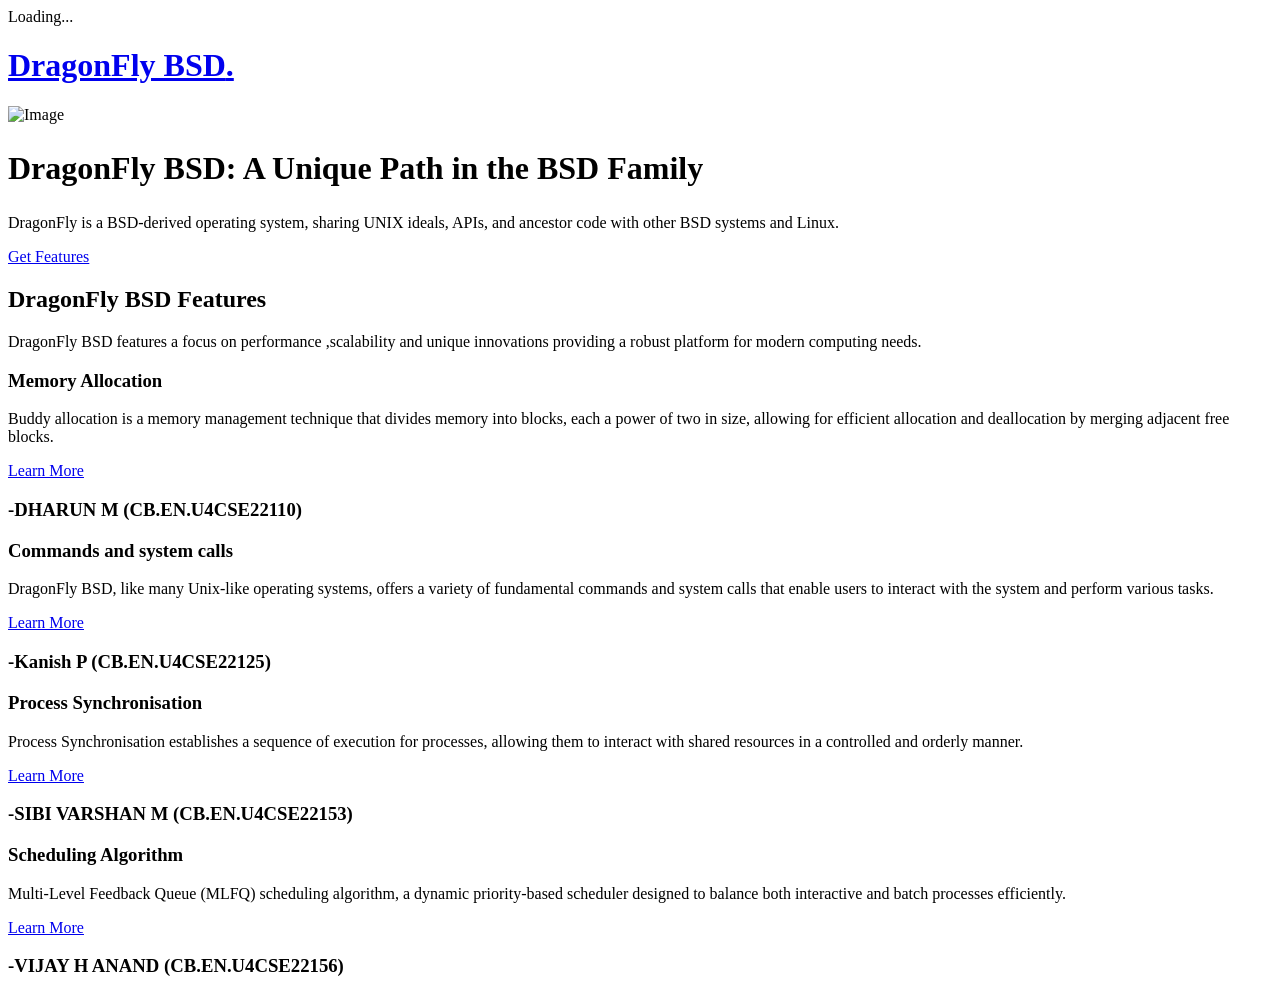
==== index.html @ e00f2bf7 "Add files via upload" ====
<!DOCTYPE html>
<html lang="en">
  <head>

    <meta charset="utf-8">
    <meta name="viewport" content="width=device-width, initial-scale=1, shrink-to-fit=no">
    
    
    <link href="https://fonts.googleapis.com/css?family=Nunito:300,400,700" rel="stylesheet">
    <link rel="stylesheet" href="fonts/icomoon/style.css">

    <link rel="stylesheet" href="css/bootstrap.min.css">
    <link rel="stylesheet" href="css/jquery-ui.css">
    <link rel="stylesheet" href="css/owl.carousel.min.css">
    <link rel="stylesheet" href="css/owl.theme.default.min.css">
    <link rel="stylesheet" href="css/owl.theme.default.min.css">

    <link rel="stylesheet" href="css/jquery.fancybox.min.css">

    <link rel="stylesheet" href="css/bootstrap-datepicker.css">

    <link rel="stylesheet" href="fonts/flaticon/font/flaticon.css">

    <link rel="stylesheet" href="css/aos.css">

    <link rel="stylesheet" href="css/style.css">
    
  </head>
  <body data-spy="scroll" data-target=".site-navbar-target" data-offset="300">
  

  <div id="overlayer"></div>
  <div class="loader">
    <div class="spinner-border text-primary" role="status">
      <span class="sr-only">Loading...</span>
    </div>
  </div>

  <div class="site-wrap"  id="home-section">

    <div class="site-mobile-menu site-navbar-target">
      <div class="site-mobile-menu-header">
        <div class="site-mobile-menu-close mt-3">
          <span class="icon-close2 js-menu-toggle"></span>
        </div>
      </div>
      <div class="site-mobile-menu-body"></div>
    </div>
   
   
    <header class="site-navbar py-4 js-sticky-header site-navbar-target" role="banner">

      <div class="container">
        <div class="row align-items-center">
          
          <div class="col-6 col-md-3 col-xl-4  d-block">
            <h1 class="mb-0 site-logo"><a href="index.html" class="text-black h2 mb-0">DragonFly BSD<span class="text-primary">.</span> </a></h1>
          </div>

          <div class="col-12 col-md-9 col-xl-8 main-menu">
            <nav class="site-navigation position-relative text-right" role="navigation">

              <ul class="site-menu main-menu js-clone-nav mr-auto d-none d-lg-block ml-0 pl-0">
                <!-- <li><a href="#home-section" class="nav-link">Home</a></li>
                <li><a href="#features-section" class="nav-link">Features</a></li> -->
                
              </ul>
            </nav>
          </div>


          <div class="col-6 col-md-9 d-inline-block d-lg-none ml-md-0" ><a href="#" class="site-menu-toggle js-menu-toggle text-black float-right"><span class="icon-menu h3"></span></a></div>

        </div>
      </div>
      
    </header>
    

    <div class="site-blocks-cover" style="overflow: hidden;">
      <div class="container">
        <div class="row align-items-center justify-content-center">

          <div class="col-md-12" style="position: relative;" data-aos="fade-up" data-aos-delay="200">
            
            <img src="https://l2draw.com/cdn/shop/articles/bdarner_1244x.jpg?v=1553503799" alt="Image" class="img-fluid img-absolute" width="800" height="400">


            <div class="row mb-4" data-aos="fade-up" data-aos-delay="200">
              <div class="col-lg-6 mr-auto">
                <h2 style="font-weight: bold; font-size: 2.0em; color:black">DragonFly BSD: A Unique Path in the BSD Family</h2>
                <p class="mb-5">DragonFly is a BSD-derived operating system, sharing UNIX ideals, APIs, and ancestor code with other BSD systems and Linux.</p>
                <div>
                  <a href="#features-section" class="btn btn-primary mr-2 mb-2">Get Features </a>
                </div>
              </div>
              
              
            </div>

          </div>
        </div>
      </div>
    </div>  


    <div class="site-section" id="features-section">
      <div class="container">
        <div class="row mb-5 justify-content-center text-center"  data-aos="fade-up">
          <div class="col-7 text-center  mb-5">
            <h2 class="section-title">DragonFly BSD Features</h2>
            <p class="lead">DragonFly BSD features a focus on performance ,scalability and unique innovations providing a robust platform for modern computing needs.</p>
          </div>
        </div>
        <div class="row align-items-stretch">

          <div  data-aos="fade-up" data-aos-delay="100">

            <div class="unit-4 d-block">
              <div class="unit-4-icon mb-3">
                <span class="icon-wrap"><span class="text-primary icon-autorenew"></span></span>
              </div>
              <div>
                <h3>Memory Allocation</h3>
                <p>Buddy allocation is a memory management technique that divides memory into blocks, each a power of two in size, allowing for efficient allocation and deallocation by merging adjacent free blocks.</p>
                <p><a href="mem_all.html">Learn More</a></p>
                <h3> -DHARUN M (CB.EN.U4CSE22110)</h3>
              </div>
            </div>
          </div>

          <div  data-aos="fade-up">
            
            
            <div class="unit-4 d-block">
              <div class="unit-4-icon mb-3">
                <span class="icon-wrap"><span class="text-primary icon-autorenew"></span></span>
                
              </div>
              
              <div>
                <h3>Commands and system calls</h3>
                <p>DragonFly BSD, like many Unix-like operating systems, offers a variety of fundamental commands and system calls that enable users to interact with the system and perform various tasks.</p>
                <p><a href="cmt_syscall.html">Learn More</a></p>
                <h3> -Kanish P (CB.EN.U4CSE22125)</h3>
              </div>
            </div>

          </div>

          <div  data-aos="fade-up">
            <div class="unit-4 d-block">
              <div class="unit-4-icon mb-3">
                <span class="icon-wrap"><span class="text-primary icon-autorenew"></span></span>
              </div>
              <div>
                <h3>Process Synchronisation</h3>
                <p>Process Synchronisation establishes a sequence of execution for processes, allowing them to interact with shared resources in a controlled and orderly manner.</p>
                <p><a href="proj/index1.html">Learn More</a></p>
                <h3> -SIBI VARSHAN M (CB.EN.U4CSE22153)</h3>
              </div>
            </div>
          </div>

          <div  data-aos="fade-up"  data-aos-delay="200">
            <div class="unit-4 d-block">
              <div class="unit-4-icon mb-3">
                <span class="icon-wrap"><span class="text-primary icon-autorenew"></span></span>
              </div>
              <div>
                <h3>Scheduling Algorithm</h3>
                <p>Multi-Level Feedback Queue (MLFQ) scheduling algorithm, a dynamic priority-based scheduler designed to balance both interactive and batch processes efficiently.</p>
                <p><a href="final2.html">Learn More</a></p>
                <h3> -VIJAY H ANAND (CB.EN.U4CSE22156)</h3>

              </div>
            </div>
          </div>

         

        </div>
      </div>
    </div>
    



    

    


  <script src="js/jquery-3.3.1.min.js"></script>
  <script src="js/jquery-ui.js"></script>
  <script src="js/popper.min.js"></script>
  <script src="js/bootstrap.min.js"></script>
  <script src="js/owl.carousel.min.js"></script>
  <script src="js/jquery.countdown.min.js"></script>
  <script src="js/bootstrap-datepicker.min.js"></script>
  <script src="js/jquery.easing.1.3.js"></script>
  <script src="js/aos.js"></script>
  <script src="js/jquery.fancybox.min.js"></script>
  <script src="js/jquery.sticky.js"></script>

  
  <script src="js/main.js"></script>
  
  </body>
</html>
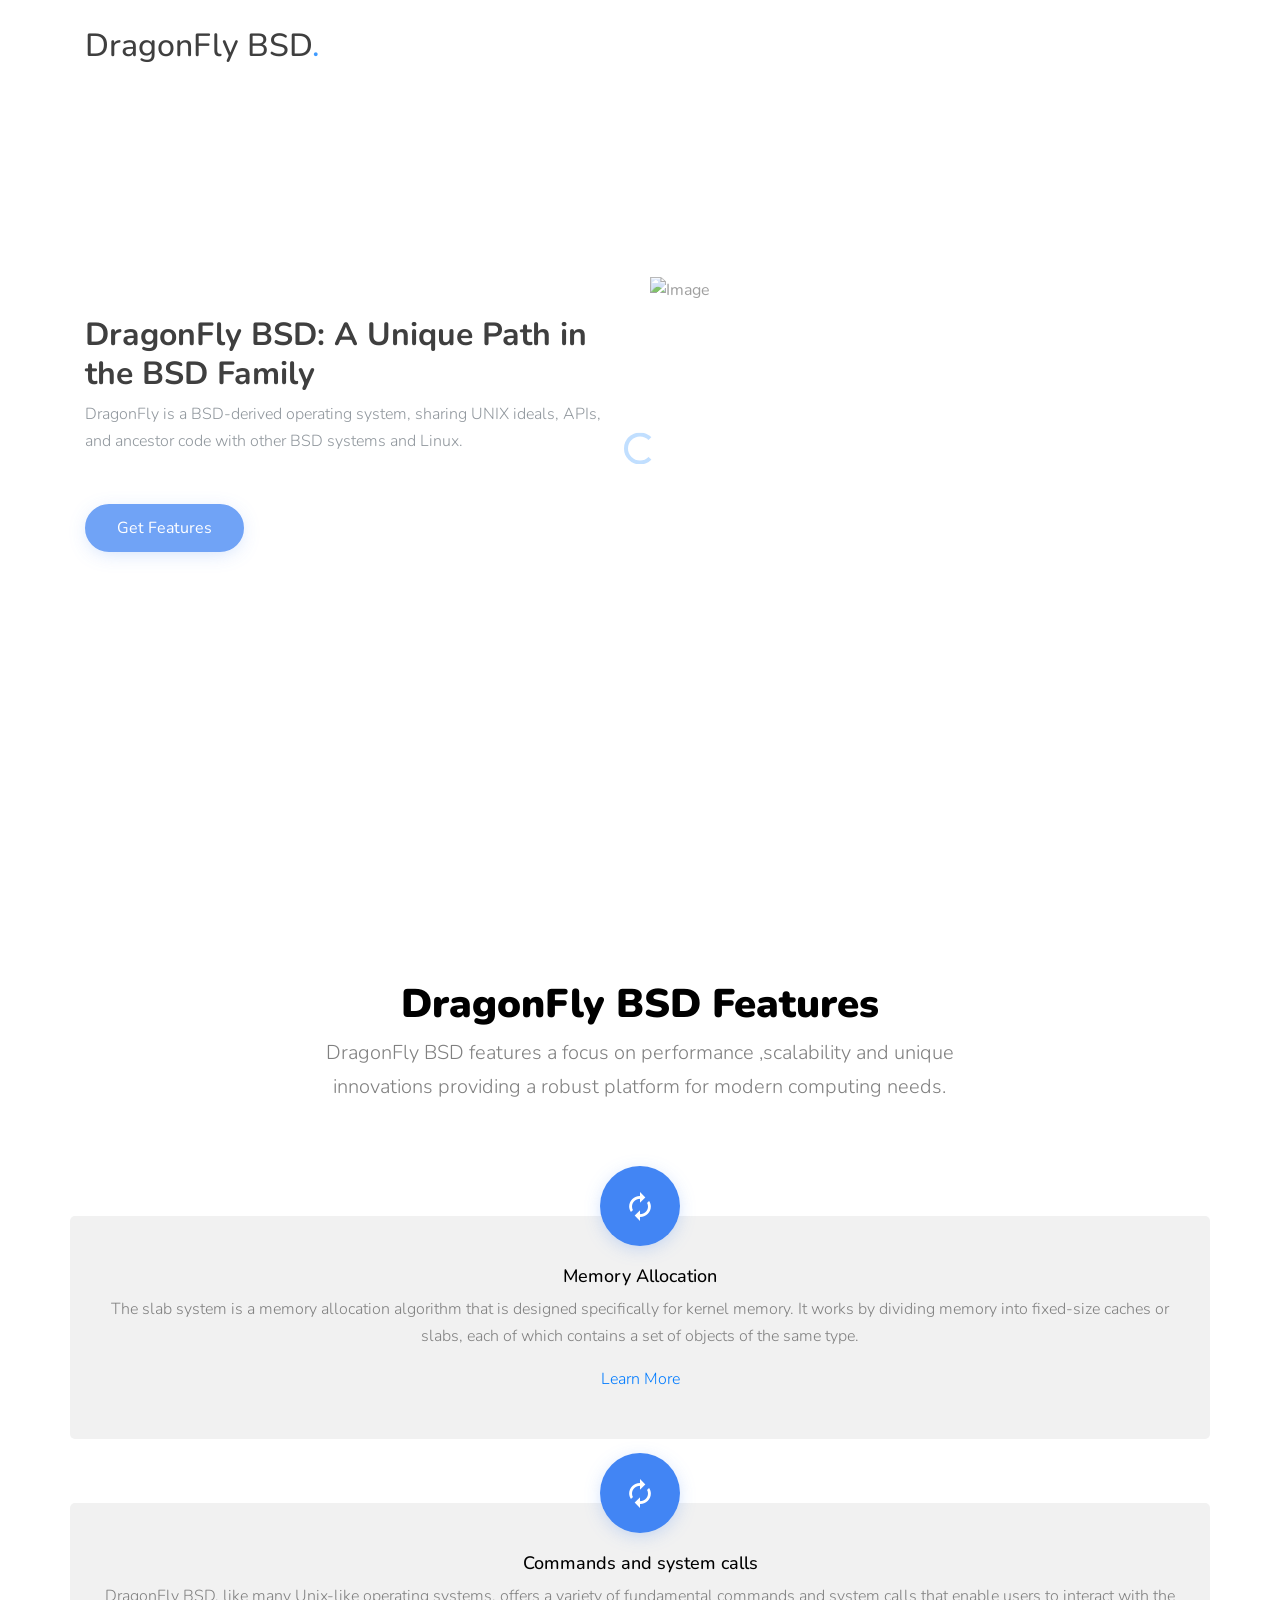
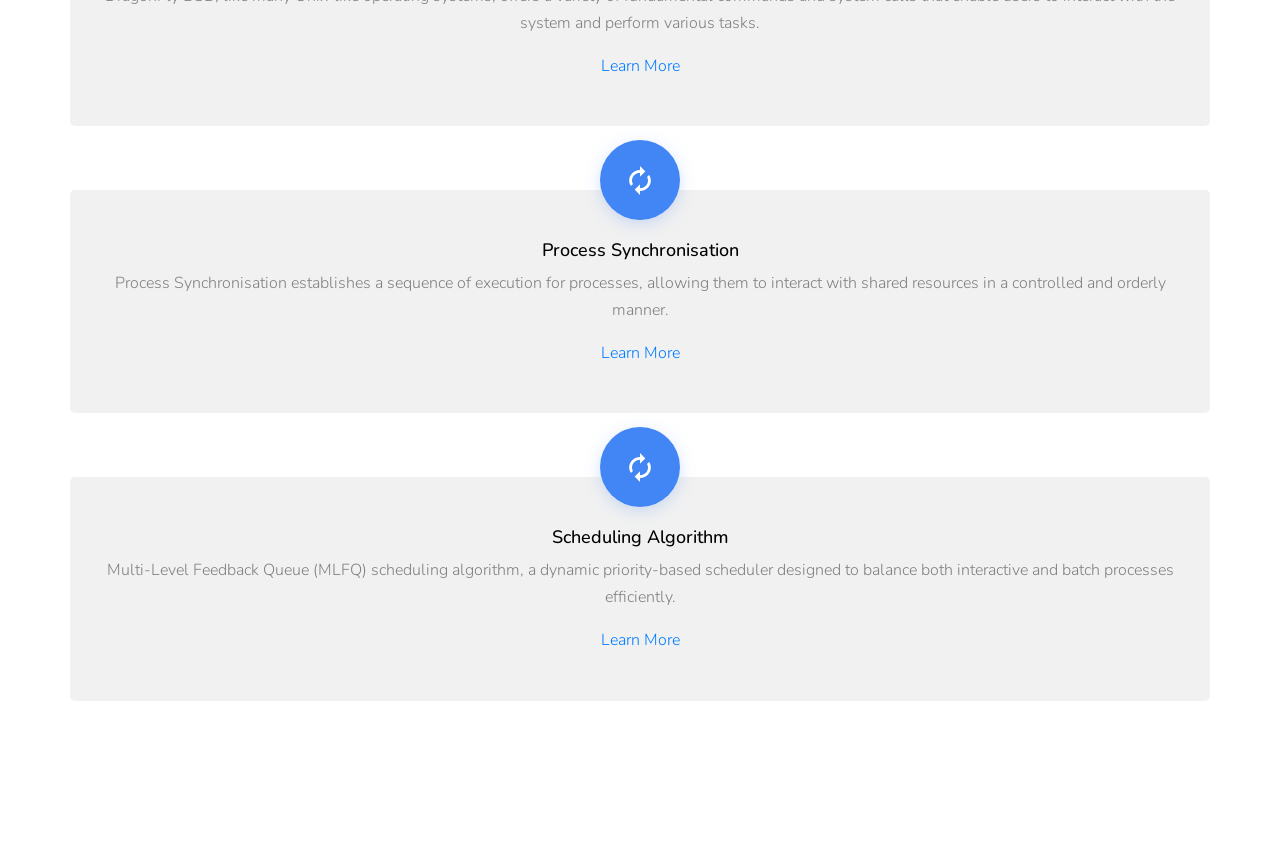
==== commit 4565ecd4: "Update index.html removed names" ====
--- a/index.html
+++ b/index.html
@@ -122,9 +122,9 @@
               </div>
               <div>
                 <h3>Memory Allocation</h3>
-                <p>Buddy allocation is a memory management technique that divides memory into blocks, each a power of two in size, allowing for efficient allocation and deallocation by merging adjacent free blocks.</p>
+                <p>The slab system is a memory allocation algorithm that is designed specifically for kernel memory. It works by dividing memory into fixed-size caches or slabs, each of which contains a set of objects of the same type.</p>
                 <p><a href="mem_all.html">Learn More</a></p>
-                <h3> -DHARUN M (CB.EN.U4CSE22110)</h3>
+                <h3></h3>
               </div>
             </div>
           </div>
@@ -142,7 +142,7 @@
                 <h3>Commands and system calls</h3>
                 <p>DragonFly BSD, like many Unix-like operating systems, offers a variety of fundamental commands and system calls that enable users to interact with the system and perform various tasks.</p>
                 <p><a href="cmt_syscall.html">Learn More</a></p>
-                <h3> -Kanish P (CB.EN.U4CSE22125)</h3>
+                <h3></h3>
               </div>
             </div>
 
@@ -157,7 +157,7 @@
                 <h3>Process Synchronisation</h3>
                 <p>Process Synchronisation establishes a sequence of execution for processes, allowing them to interact with shared resources in a controlled and orderly manner.</p>
                 <p><a href="proj/index1.html">Learn More</a></p>
-                <h3> -SIBI VARSHAN M (CB.EN.U4CSE22153)</h3>
+                <h3></h3>
               </div>
             </div>
           </div>
@@ -171,7 +171,7 @@
                 <h3>Scheduling Algorithm</h3>
                 <p>Multi-Level Feedback Queue (MLFQ) scheduling algorithm, a dynamic priority-based scheduler designed to balance both interactive and batch processes efficiently.</p>
                 <p><a href="final2.html">Learn More</a></p>
-                <h3> -VIJAY H ANAND (CB.EN.U4CSE22156)</h3>
+                <h3></h3>
 
               </div>
             </div>
@@ -207,4 +207,4 @@
   <script src="js/main.js"></script>
   
   </body>
-</html>+</html>
--- a/fonts/icomoon/style.css
+++ b/fonts/icomoon/style.css
@@ -0,0 +1,4919 @@
+@font-face {
+  font-family: 'icomoon';
+  src:  url('fonts/icomoon.eot?10si43');
+  src:  url('fonts/icomoon.eot?10si43#iefix') format('embedded-opentype'),
+    url('fonts/icomoon.ttf?10si43') format('truetype'),
+    url('fonts/icomoon.woff?10si43') format('woff'),
+    url('fonts/icomoon.svg?10si43#icomoon') format('svg');
+  font-weight: normal;
+  font-style: normal;
+}
+
+[class^="icon-"], [class*=" icon-"] {
+  /* use !important to prevent issues with browser extensions that change fonts */
+  font-family: 'icomoon' !important;
+  speak: none;
+  font-style: normal;
+  font-weight: normal;
+  font-variant: normal;
+  text-transform: none;
+  line-height: 1;
+
+  /* Better Font Rendering =========== */
+  -webkit-font-smoothing: antialiased;
+  -moz-osx-font-smoothing: grayscale;
+}
+
+.icon-asterisk:before {
+  content: "\f069";
+}
+.icon-plus:before {
+  content: "\f067";
+}
+.icon-question:before {
+  content: "\f128";
+}
+.icon-minus:before {
+  content: "\f068";
+}
+.icon-glass:before {
+  content: "\f000";
+}
+.icon-music:before {
+  content: "\f001";
+}
+.icon-search:before {
+  content: "\f002";
+}
+.icon-envelope-o:before {
+  content: "\f003";
+}
+.icon-heart:before {
+  content: "\f004";
+}
+.icon-star:before {
+  content: "\f005";
+}
+.icon-star-o:before {
+  content: "\f006";
+}
+.icon-user:before {
+  content: "\f007";
+}
+.icon-film:before {
+  content: "\f008";
+}
+.icon-th-large:before {
+  content: "\f009";
+}
+.icon-th:before {
+  content: "\f00a";
+}
+.icon-th-list:before {
+  content: "\f00b";
+}
+.icon-check:before {
+  content: "\f00c";
+}
+.icon-close:before {
+  content: "\f00d";
+}
+.icon-remove:before {
+  content: "\f00d";
+}
+.icon-times:before {
+  content: "\f00d";
+}
+.icon-search-plus:before {
+  content: "\f00e";
+}
+.icon-search-minus:before {
+  content: "\f010";
+}
+.icon-power-off:before {
+  content: "\f011";
+}
+.icon-signal:before {
+  content: "\f012";
+}
+.icon-cog:before {
+  content: "\f013";
+}
+.icon-gear:before {
+  content: "\f013";
+}
+.icon-trash-o:before {
+  content: "\f014";
+}
+.icon-home:before {
+  content: "\f015";
+}
+.icon-file-o:before {
+  content: "\f016";
+}
+.icon-clock-o:before {
+  content: "\f017";
+}
+.icon-road:before {
+  content: "\f018";
+}
+.icon-download:before {
+  content: "\f019";
+}
+.icon-arrow-circle-o-down:before {
+  content: "\f01a";
+}
+.icon-arrow-circle-o-up:before {
+  content: "\f01b";
+}
+.icon-inbox:before {
+  content: "\f01c";
+}
+.icon-play-circle-o:before {
+  content: "\f01d";
+}
+.icon-repeat:before {
+  content: "\f01e";
+}
+.icon-rotate-right:before {
+  content: "\f01e";
+}
+.icon-refresh:before {
+  content: "\f021";
+}
+.icon-list-alt:before {
+  content: "\f022";
+}
+.icon-lock:before {
+  content: "\f023";
+}
+.icon-flag:before {
+  content: "\f024";
+}
+.icon-headphones:before {
+  content: "\f025";
+}
+.icon-volume-off:before {
+  content: "\f026";
+}
+.icon-volume-down:before {
+  content: "\f027";
+}
+.icon-volume-up:before {
+  content: "\f028";
+}
+.icon-qrcode:before {
+  content: "\f029";
+}
+.icon-barcode:before {
+  content: "\f02a";
+}
+.icon-tag:before {
+  content: "\f02b";
+}
+.icon-tags:before {
+  content: "\f02c";
+}
+.icon-book:before {
+  content: "\f02d";
+}
+.icon-bookmark:before {
+  content: "\f02e";
+}
+.icon-print:before {
+  content: "\f02f";
+}
+.icon-camera:before {
+  content: "\f030";
+}
+.icon-font:before {
+  content: "\f031";
+}
+.icon-bold:before {
+  content: "\f032";
+}
+.icon-italic:before {
+  content: "\f033";
+}
+.icon-text-height:before {
+  content: "\f034";
+}
+.icon-text-width:before {
+  content: "\f035";
+}
+.icon-align-left:before {
+  content: "\f036";
+}
+.icon-align-center:before {
+  content: "\f037";
+}
+.icon-align-right:before {
+  content: "\f038";
+}
+.icon-align-justify:before {
+  content: "\f039";
+}
+.icon-list:before {
+  content: "\f03a";
+}
+.icon-dedent:before {
+  content: "\f03b";
+}
+.icon-outdent:before {
+  content: "\f03b";
+}
+.icon-indent:before {
+  content: "\f03c";
+}
+.icon-video-camera:before {
+  content: "\f03d";
+}
+.icon-image:before {
+  content: "\f03e";
+}
+.icon-photo:before {
+  content: "\f03e";
+}
+.icon-picture-o:before {
+  content: "\f03e";
+}
+.icon-pencil:before {
+  content: "\f040";
+}
+.icon-map-marker:before {
+  content: "\f041";
+}
+.icon-adjust:before {
+  content: "\f042";
+}
+.icon-tint:before {
+  content: "\f043";
+}
+.icon-edit:before {
+  content: "\f044";
+}
+.icon-pencil-square-o:before {
+  content: "\f044";
+}
+.icon-share-square-o:before {
+  content: "\f045";
+}
+.icon-check-square-o:before {
+  content: "\f046";
+}
+.icon-arrows:before {
+  content: "\f047";
+}
+.icon-step-backward:before {
+  content: "\f048";
+}
+.icon-fast-backward:before {
+  content: "\f049";
+}
+.icon-backward:before {
+  content: "\f04a";
+}
+.icon-play:before {
+  content: "\f04b";
+}
+.icon-pause:before {
+  content: "\f04c";
+}
+.icon-stop:before {
+  content: "\f04d";
+}
+.icon-forward:before {
+  content: "\f04e";
+}
+.icon-fast-forward:before {
+  content: "\f050";
+}
+.icon-step-forward:before {
+  content: "\f051";
+}
+.icon-eject:before {
+  content: "\f052";
+}
+.icon-chevron-left:before {
+  content: "\f053";
+}
+.icon-chevron-right:before {
+  content: "\f054";
+}
+.icon-plus-circle:before {
+  content: "\f055";
+}
+.icon-minus-circle:before {
+  content: "\f056";
+}
+.icon-times-circle:before {
+  content: "\f057";
+}
+.icon-check-circle:before {
+  content: "\f058";
+}
+.icon-question-circle:before {
+  content: "\f059";
+}
+.icon-info-circle:before {
+  content: "\f05a";
+}
+.icon-crosshairs:before {
+  content: "\f05b";
+}
+.icon-times-circle-o:before {
+  content: "\f05c";
+}
+.icon-check-circle-o:before {
+  content: "\f05d";
+}
+.icon-ban:before {
+  content: "\f05e";
+}
+.icon-arrow-left:before {
+  content: "\f060";
+}
+.icon-arrow-right:before {
+  content: "\f061";
+}
+.icon-arrow-up:before {
+  content: "\f062";
+}
+.icon-arrow-down:before {
+  content: "\f063";
+}
+.icon-mail-forward:before {
+  content: "\f064";
+}
+.icon-share:before {
+  content: "\f064";
+}
+.icon-expand:before {
+  content: "\f065";
+}
+.icon-compress:before {
+  content: "\f066";
+}
+.icon-exclamation-circle:before {
+  content: "\f06a";
+}
+.icon-gift:before {
+  content: "\f06b";
+}
+.icon-leaf:before {
+  content: "\f06c";
+}
+.icon-fire:before {
+  content: "\f06d";
+}
+.icon-eye:before {
+  content: "\f06e";
+}
+.icon-eye-slash:before {
+  content: "\f070";
+}
+.icon-exclamation-triangle:before {
+  content: "\f071";
+}
+.icon-warning:before {
+  content: "\f071";
+}
+.icon-plane:before {
+  content: "\f072";
+}
+.icon-calendar:before {
+  content: "\f073";
+}
+.icon-random:before {
+  content: "\f074";
+}
+.icon-comment:before {
+  content: "\f075";
+}
+.icon-magnet:before {
+  content: "\f076";
+}
+.icon-chevron-up:before {
+  content: "\f077";
+}
+.icon-chevron-down:before {
+  content: "\f078";
+}
+.icon-retweet:before {
+  content: "\f079";
+}
+.icon-shopping-cart:before {
+  content: "\f07a";
+}
+.icon-folder:before {
+  content: "\f07b";
+}
+.icon-folder-open:before {
+  content: "\f07c";
+}
+.icon-arrows-v:before {
+  content: "\f07d";
+}
+.icon-arrows-h:before {
+  content: "\f07e";
+}
+.icon-bar-chart:before {
+  content: "\f080";
+}
+.icon-bar-chart-o:before {
+  content: "\f080";
+}
+.icon-twitter-square:before {
+  content: "\f081";
+}
+.icon-facebook-square:before {
+  content: "\f082";
+}
+.icon-camera-retro:before {
+  content: "\f083";
+}
+.icon-key:before {
+  content: "\f084";
+}
+.icon-cogs:before {
+  content: "\f085";
+}
+.icon-gears:before {
+  content: "\f085";
+}
+.icon-comments:before {
+  content: "\f086";
+}
+.icon-thumbs-o-up:before {
+  content: "\f087";
+}
+.icon-thumbs-o-down:before {
+  content: "\f088";
+}
+.icon-star-half:before {
+  content: "\f089";
+}
+.icon-heart-o:before {
+  content: "\f08a";
+}
+.icon-sign-out:before {
+  content: "\f08b";
+}
+.icon-linkedin-square:before {
+  content: "\f08c";
+}
+.icon-thumb-tack:before {
+  content: "\f08d";
+}
+.icon-external-link:before {
+  content: "\f08e";
+}
+.icon-sign-in:before {
+  content: "\f090";
+}
+.icon-trophy:before {
+  content: "\f091";
+}
+.icon-github-square:before {
+  content: "\f092";
+}
+.icon-upload:before {
+  content: "\f093";
+}
+.icon-lemon-o:before {
+  content: "\f094";
+}
+.icon-phone:before {
+  content: "\f095";
+}
+.icon-square-o:before {
+  content: "\f096";
+}
+.icon-bookmark-o:before {
+  content: "\f097";
+}
+.icon-phone-square:before {
+  content: "\f098";
+}
+.icon-twitter:before {
+  content: "\f099";
+}
+.icon-facebook:before {
+  content: "\f09a";
+}
+.icon-facebook-f:before {
+  content: "\f09a";
+}
+.icon-github:before {
+  content: "\f09b";
+}
+.icon-unlock:before {
+  content: "\f09c";
+}
+.icon-credit-card:before {
+  content: "\f09d";
+}
+.icon-feed:before {
+  content: "\f09e";
+}
+.icon-rss:before {
+  content: "\f09e";
+}
+.icon-hdd-o:before {
+  content: "\f0a0";
+}
+.icon-bullhorn:before {
+  content: "\f0a1";
+}
+.icon-bell-o:before {
+  content: "\f0a2";
+}
+.icon-certificate:before {
+  content: "\f0a3";
+}
+.icon-hand-o-right:before {
+  content: "\f0a4";
+}
+.icon-hand-o-left:before {
+  content: "\f0a5";
+}
+.icon-hand-o-up:before {
+  content: "\f0a6";
+}
+.icon-hand-o-down:before {
+  content: "\f0a7";
+}
+.icon-arrow-circle-left:before {
+  content: "\f0a8";
+}
+.icon-arrow-circle-right:before {
+  content: "\f0a9";
+}
+.icon-arrow-circle-up:before {
+  content: "\f0aa";
+}
+.icon-arrow-circle-down:before {
+  content: "\f0ab";
+}
+.icon-globe:before {
+  content: "\f0ac";
+}
+.icon-wrench:before {
+  content: "\f0ad";
+}
+.icon-tasks:before {
+  content: "\f0ae";
+}
+.icon-filter:before {
+  content: "\f0b0";
+}
+.icon-briefcase:before {
+  content: "\f0b1";
+}
+.icon-arrows-alt:before {
+  content: "\f0b2";
+}
+.icon-group:before {
+  content: "\f0c0";
+}
+.icon-users:before {
+  content: "\f0c0";
+}
+.icon-chain:before {
+  content: "\f0c1";
+}
+.icon-link:before {
+  content: "\f0c1";
+}
+.icon-cloud:before {
+  content: "\f0c2";
+}
+.icon-flask:before {
+  content: "\f0c3";
+}
+.icon-cut:before {
+  content: "\f0c4";
+}
+.icon-scissors:before {
+  content: "\f0c4";
+}
+.icon-copy:before {
+  content: "\f0c5";
+}
+.icon-files-o:before {
+  content: "\f0c5";
+}
+.icon-paperclip:before {
+  content: "\f0c6";
+}
+.icon-floppy-o:before {
+  content: "\f0c7";
+}
+.icon-save:before {
+  content: "\f0c7";
+}
+.icon-square:before {
+  content: "\f0c8";
+}
+.icon-bars:before {
+  content: "\f0c9";
+}
+.icon-navicon:before {
+  content: "\f0c9";
+}
+.icon-reorder:before {
+  content: "\f0c9";
+}
+.icon-list-ul:before {
+  content: "\f0ca";
+}
+.icon-list-ol:before {
+  content: "\f0cb";
+}
+.icon-strikethrough:before {
+  content: "\f0cc";
+}
+.icon-underline:before {
+  content: "\f0cd";
+}
+.icon-table:before {
+  content: "\f0ce";
+}
+.icon-magic:before {
+  content: "\f0d0";
+}
+.icon-truck:before {
+  content: "\f0d1";
+}
+.icon-pinterest:before {
+  content: "\f0d2";
+}
+.icon-pinterest-square:before {
+  content: "\f0d3";
+}
+.icon-google-plus-square:before {
+  content: "\f0d4";
+}
+.icon-google-plus:before {
+  content: "\f0d5";
+}
+.icon-money:before {
+  content: "\f0d6";
+}
+.icon-caret-down:before {
+  content: "\f0d7";
+}
+.icon-caret-up:before {
+  content: "\f0d8";
+}
+.icon-caret-left:before {
+  content: "\f0d9";
+}
+.icon-caret-right:before {
+  content: "\f0da";
+}
+.icon-columns:before {
+  content: "\f0db";
+}
+.icon-sort:before {
+  content: "\f0dc";
+}
+.icon-unsorted:before {
+  content: "\f0dc";
+}
+.icon-sort-desc:before {
+  content: "\f0dd";
+}
+.icon-sort-down:before {
+  content: "\f0dd";
+}
+.icon-sort-asc:before {
+  content: "\f0de";
+}
+.icon-sort-up:before {
+  content: "\f0de";
+}
+.icon-envelope:before {
+  content: "\f0e0";
+}
+.icon-linkedin:before {
+  content: "\f0e1";
+}
+.icon-rotate-left:before {
+  content: "\f0e2";
+}
+.icon-undo:before {
+  content: "\f0e2";
+}
+.icon-gavel:before {
+  content: "\f0e3";
+}
+.icon-legal:before {
+  content: "\f0e3";
+}
+.icon-dashboard:before {
+  content: "\f0e4";
+}
+.icon-tachometer:before {
+  content: "\f0e4";
+}
+.icon-comment-o:before {
+  content: "\f0e5";
+}
+.icon-comments-o:before {
+  content: "\f0e6";
+}
+.icon-bolt:before {
+  content: "\f0e7";
+}
+.icon-flash:before {
+  content: "\f0e7";
+}
+.icon-sitemap:before {
+  content: "\f0e8";
+}
+.icon-umbrella:before {
+  content: "\f0e9";
+}
+.icon-clipboard:before {
+  content: "\f0ea";
+}
+.icon-paste:before {
+  content: "\f0ea";
+}
+.icon-lightbulb-o:before {
+  content: "\f0eb";
+}
+.icon-exchange:before {
+  content: "\f0ec";
+}
+.icon-cloud-download:before {
+  content: "\f0ed";
+}
+.icon-cloud-upload:before {
+  content: "\f0ee";
+}
+.icon-user-md:before {
+  content: "\f0f0";
+}
+.icon-stethoscope:before {
+  content: "\f0f1";
+}
+.icon-suitcase:before {
+  content: "\f0f2";
+}
+.icon-bell:before {
+  content: "\f0f3";
+}
+.icon-coffee:before {
+  content: "\f0f4";
+}
+.icon-cutlery:before {
+  content: "\f0f5";
+}
+.icon-file-text-o:before {
+  content: "\f0f6";
+}
+.icon-building-o:before {
+  content: "\f0f7";
+}
+.icon-hospital-o:before {
+  content: "\f0f8";
+}
+.icon-ambulance:before {
+  content: "\f0f9";
+}
+.icon-medkit:before {
+  content: "\f0fa";
+}
+.icon-fighter-jet:before {
+  content: "\f0fb";
+}
+.icon-beer:before {
+  content: "\f0fc";
+}
+.icon-h-square:before {
+  content: "\f0fd";
+}
+.icon-plus-square:before {
+  content: "\f0fe";
+}
+.icon-angle-double-left:before {
+  content: "\f100";
+}
+.icon-angle-double-right:before {
+  content: "\f101";
+}
+.icon-angle-double-up:before {
+  content: "\f102";
+}
+.icon-angle-double-down:before {
+  content: "\f103";
+}
+.icon-angle-left:before {
+  content: "\f104";
+}
+.icon-angle-right:before {
+  content: "\f105";
+}
+.icon-angle-up:before {
+  content: "\f106";
+}
+.icon-angle-down:before {
+  content: "\f107";
+}
+.icon-desktop:before {
+  content: "\f108";
+}
+.icon-laptop:before {
+  content: "\f109";
+}
+.icon-tablet:before {
+  content: "\f10a";
+}
+.icon-mobile:before {
+  content: "\f10b";
+}
+.icon-mobile-phone:before {
+  content: "\f10b";
+}
+.icon-circle-o:before {
+  content: "\f10c";
+}
+.icon-quote-left:before {
+  content: "\f10d";
+}
+.icon-quote-right:before {
+  content: "\f10e";
+}
+.icon-spinner:before {
+  content: "\f110";
+}
+.icon-circle:before {
+  content: "\f111";
+}
+.icon-mail-reply:before {
+  content: "\f112";
+}
+.icon-reply:before {
+  content: "\f112";
+}
+.icon-github-alt:before {
+  content: "\f113";
+}
+.icon-folder-o:before {
+  content: "\f114";
+}
+.icon-folder-open-o:before {
+  content: "\f115";
+}
+.icon-smile-o:before {
+  content: "\f118";
+}
+.icon-frown-o:before {
+  content: "\f119";
+}
+.icon-meh-o:before {
+  content: "\f11a";
+}
+.icon-gamepad:before {
+  content: "\f11b";
+}
+.icon-keyboard-o:before {
+  content: "\f11c";
+}
+.icon-flag-o:before {
+  content: "\f11d";
+}
+.icon-flag-checkered:before {
+  content: "\f11e";
+}
+.icon-terminal:before {
+  content: "\f120";
+}
+.icon-code:before {
+  content: "\f121";
+}
+.icon-mail-reply-all:before {
+  content: "\f122";
+}
+.icon-reply-all:before {
+  content: "\f122";
+}
+.icon-star-half-empty:before {
+  content: "\f123";
+}
+.icon-star-half-full:before {
+  content: "\f123";
+}
+.icon-star-half-o:before {
+  content: "\f123";
+}
+.icon-location-arrow:before {
+  content: "\f124";
+}
+.icon-crop:before {
+  content: "\f125";
+}
+.icon-code-fork:before {
+  content: "\f126";
+}
+.icon-chain-broken:before {
+  content: "\f127";
+}
+.icon-unlink:before {
+  content: "\f127";
+}
+.icon-info:before {
+  content: "\f129";
+}
+.icon-exclamation:before {
+  content: "\f12a";
+}
+.icon-superscript:before {
+  content: "\f12b";
+}
+.icon-subscript:before {
+  content: "\f12c";
+}
+.icon-eraser:before {
+  content: "\f12d";
+}
+.icon-puzzle-piece:before {
+  content: "\f12e";
+}
+.icon-microphone:before {
+  content: "\f130";
+}
+.icon-microphone-slash:before {
+  content: "\f131";
+}
+.icon-shield:before {
+  content: "\f132";
+}
+.icon-calendar-o:before {
+  content: "\f133";
+}
+.icon-fire-extinguisher:before {
+  content: "\f134";
+}
+.icon-rocket:before {
+  content: "\f135";
+}
+.icon-maxcdn:before {
+  content: "\f136";
+}
+.icon-chevron-circle-left:before {
+  content: "\f137";
+}
+.icon-chevron-circle-right:before {
+  content: "\f138";
+}
+.icon-chevron-circle-up:before {
+  content: "\f139";
+}
+.icon-chevron-circle-down:before {
+  content: "\f13a";
+}
+.icon-html5:before {
+  content: "\f13b";
+}
+.icon-css3:before {
+  content: "\f13c";
+}
+.icon-anchor:before {
+  content: "\f13d";
+}
+.icon-unlock-alt:before {
+  content: "\f13e";
+}
+.icon-bullseye:before {
+  content: "\f140";
+}
+.icon-ellipsis-h:before {
+  content: "\f141";
+}
+.icon-ellipsis-v:before {
+  content: "\f142";
+}
+.icon-rss-square:before {
+  content: "\f143";
+}
+.icon-play-circle:before {
+  content: "\f144";
+}
+.icon-ticket:before {
+  content: "\f145";
+}
+.icon-minus-square:before {
+  content: "\f146";
+}
+.icon-minus-square-o:before {
+  content: "\f147";
+}
+.icon-level-up:before {
+  content: "\f148";
+}
+.icon-level-down:before {
+  content: "\f149";
+}
+.icon-check-square:before {
+  content: "\f14a";
+}
+.icon-pencil-square:before {
+  content: "\f14b";
+}
+.icon-external-link-square:before {
+  content: "\f14c";
+}
+.icon-share-square:before {
+  content: "\f14d";
+}
+.icon-compass:before {
+  content: "\f14e";
+}
+.icon-caret-square-o-down:before {
+  content: "\f150";
+}
+.icon-toggle-down:before {
+  content: "\f150";
+}
+.icon-caret-square-o-up:before {
+  content: "\f151";
+}
+.icon-toggle-up:before {
+  content: "\f151";
+}
+.icon-caret-square-o-right:before {
+  content: "\f152";
+}
+.icon-toggle-right:before {
+  content: "\f152";
+}
+.icon-eur:before {
+  content: "\f153";
+}
+.icon-euro:before {
+  content: "\f153";
+}
+.icon-gbp:before {
+  content: "\f154";
+}
+.icon-dollar:before {
+  content: "\f155";
+}
+.icon-usd:before {
+  content: "\f155";
+}
+.icon-inr:before {
+  content: "\f156";
+}
+.icon-rupee:before {
+  content: "\f156";
+}
+.icon-cny:before {
+  content: "\f157";
+}
+.icon-jpy:before {
+  content: "\f157";
+}
+.icon-rmb:before {
+  content: "\f157";
+}
+.icon-yen:before {
+  content: "\f157";
+}
+.icon-rouble:before {
+  content: "\f158";
+}
+.icon-rub:before {
+  content: "\f158";
+}
+.icon-ruble:before {
+  content: "\f158";
+}
+.icon-krw:before {
+  content: "\f159";
+}
+.icon-won:before {
+  content: "\f159";
+}
+.icon-bitcoin:before {
+  content: "\f15a";
+}
+.icon-btc:before {
+  content: "\f15a";
+}
+.icon-file:before {
+  content: "\f15b";
+}
+.icon-file-text:before {
+  content: "\f15c";
+}
+.icon-sort-alpha-asc:before {
+  content: "\f15d";
+}
+.icon-sort-alpha-desc:before {
+  content: "\f15e";
+}
+.icon-sort-amount-asc:before {
+  content: "\f160";
+}
+.icon-sort-amount-desc:before {
+  content: "\f161";
+}
+.icon-sort-numeric-asc:before {
+  content: "\f162";
+}
+.icon-sort-numeric-desc:before {
+  content: "\f163";
+}
+.icon-thumbs-up:before {
+  content: "\f164";
+}
+.icon-thumbs-down:before {
+  content: "\f165";
+}
+.icon-youtube-square:before {
+  content: "\f166";
+}
+.icon-youtube:before {
+  content: "\f167";
+}
+.icon-xing:before {
+  content: "\f168";
+}
+.icon-xing-square:before {
+  content: "\f169";
+}
+.icon-youtube-play:before {
+  content: "\f16a";
+}
+.icon-dropbox:before {
+  content: "\f16b";
+}
+.icon-stack-overflow:before {
+  content: "\f16c";
+}
+.icon-instagram:before {
+  content: "\f16d";
+}
+.icon-flickr:before {
+  content: "\f16e";
+}
+.icon-adn:before {
+  content: "\f170";
+}
+.icon-bitbucket:before {
+  content: "\f171";
+}
+.icon-bitbucket-square:before {
+  content: "\f172";
+}
+.icon-tumblr:before {
+  content: "\f173";
+}
+.icon-tumblr-square:before {
+  content: "\f174";
+}
+.icon-long-arrow-down:before {
+  content: "\f175";
+}
+.icon-long-arrow-up:before {
+  content: "\f176";
+}
+.icon-long-arrow-left:before {
+  content: "\f177";
+}
+.icon-long-arrow-right:before {
+  content: "\f178";
+}
+.icon-apple:before {
+  content: "\f179";
+}
+.icon-windows:before {
+  content: "\f17a";
+}
+.icon-android:before {
+  content: "\f17b";
+}
+.icon-linux:before {
+  content: "\f17c";
+}
+.icon-dribbble:before {
+  content: "\f17d";
+}
+.icon-skype:before {
+  content: "\f17e";
+}
+.icon-foursquare:before {
+  content: "\f180";
+}
+.icon-trello:before {
+  content: "\f181";
+}
+.icon-female:before {
+  content: "\f182";
+}
+.icon-male:before {
+  content: "\f183";
+}
+.icon-gittip:before {
+  content: "\f184";
+}
+.icon-gratipay:before {
+  content: "\f184";
+}
+.icon-sun-o:before {
+  content: "\f185";
+}
+.icon-moon-o:before {
+  content: "\f186";
+}
+.icon-archive:before {
+  content: "\f187";
+}
+.icon-bug:before {
+  content: "\f188";
+}
+.icon-vk:before {
+  content: "\f189";
+}
+.icon-weibo:before {
+  content: "\f18a";
+}
+.icon-renren:before {
+  content: "\f18b";
+}
+.icon-pagelines:before {
+  content: "\f18c";
+}
+.icon-stack-exchange:before {
+  content: "\f18d";
+}
+.icon-arrow-circle-o-right:before {
+  content: "\f18e";
+}
+.icon-arrow-circle-o-left:before {
+  content: "\f190";
+}
+.icon-caret-square-o-left:before {
+  content: "\f191";
+}
+.icon-toggle-left:before {
+  content: "\f191";
+}
+.icon-dot-circle-o:before {
+  content: "\f192";
+}
+.icon-wheelchair:before {
+  content: "\f193";
+}
+.icon-vimeo-square:before {
+  content: "\f194";
+}
+.icon-try:before {
+  content: "\f195";
+}
+.icon-turkish-lira:before {
+  content: "\f195";
+}
+.icon-plus-square-o:before {
+  content: "\f196";
+}
+.icon-space-shuttle:before {
+  content: "\f197";
+}
+.icon-slack:before {
+  content: "\f198";
+}
+.icon-envelope-square:before {
+  content: "\f199";
+}
+.icon-wordpress:before {
+  content: "\f19a";
+}
+.icon-openid:before {
+  content: "\f19b";
+}
+.icon-bank:before {
+  content: "\f19c";
+}
+.icon-institution:before {
+  content: "\f19c";
+}
+.icon-university:before {
+  content: "\f19c";
+}
+.icon-graduation-cap:before {
+  content: "\f19d";
+}
+.icon-mortar-board:before {
+  content: "\f19d";
+}
+.icon-yahoo:before {
+  content: "\f19e";
+}
+.icon-google:before {
+  content: "\f1a0";
+}
+.icon-reddit:before {
+  content: "\f1a1";
+}
+.icon-reddit-square:before {
+  content: "\f1a2";
+}
+.icon-stumbleupon-circle:before {
+  content: "\f1a3";
+}
+.icon-stumbleupon:before {
+  content: "\f1a4";
+}
+.icon-delicious:before {
+  content: "\f1a5";
+}
+.icon-digg:before {
+  content: "\f1a6";
+}
+.icon-pied-piper-pp:before {
+  content: "\f1a7";
+}
+.icon-pied-piper-alt:before {
+  content: "\f1a8";
+}
+.icon-drupal:before {
+  content: "\f1a9";
+}
+.icon-joomla:before {
+  content: "\f1aa";
+}
+.icon-language:before {
+  content: "\f1ab";
+}
+.icon-fax:before {
+  content: "\f1ac";
+}
+.icon-building:before {
+  content: "\f1ad";
+}
+.icon-child:before {
+  content: "\f1ae";
+}
+.icon-paw:before {
+  content: "\f1b0";
+}
+.icon-spoon:before {
+  content: "\f1b1";
+}
+.icon-cube:before {
+  content: "\f1b2";
+}
+.icon-cubes:before {
+  content: "\f1b3";
+}
+.icon-behance:before {
+  content: "\f1b4";
+}
+.icon-behance-square:before {
+  content: "\f1b5";
+}
+.icon-steam:before {
+  content: "\f1b6";
+}
+.icon-steam-square:before {
+  content: "\f1b7";
+}
+.icon-recycle:before {
+  content: "\f1b8";
+}
+.icon-automobile:before {
+  content: "\f1b9";
+}
+.icon-car:before {
+  content: "\f1b9";
+}
+.icon-cab:before {
+  content: "\f1ba";
+}
+.icon-taxi:before {
+  content: "\f1ba";
+}
+.icon-tree:before {
+  content: "\f1bb";
+}
+.icon-spotify:before {
+  content: "\f1bc";
+}
+.icon-deviantart:before {
+  content: "\f1bd";
+}
+.icon-soundcloud:before {
+  content: "\f1be";
+}
+.icon-database:before {
+  content: "\f1c0";
+}
+.icon-file-pdf-o:before {
+  content: "\f1c1";
+}
+.icon-file-word-o:before {
+  content: "\f1c2";
+}
+.icon-file-excel-o:before {
+  content: "\f1c3";
+}
+.icon-file-powerpoint-o:before {
+  content: "\f1c4";
+}
+.icon-file-image-o:before {
+  content: "\f1c5";
+}
+.icon-file-photo-o:before {
+  content: "\f1c5";
+}
+.icon-file-picture-o:before {
+  content: "\f1c5";
+}
+.icon-file-archive-o:before {
+  content: "\f1c6";
+}
+.icon-file-zip-o:before {
+  content: "\f1c6";
+}
+.icon-file-audio-o:before {
+  content: "\f1c7";
+}
+.icon-file-sound-o:before {
+  content: "\f1c7";
+}
+.icon-file-movie-o:before {
+  content: "\f1c8";
+}
+.icon-file-video-o:before {
+  content: "\f1c8";
+}
+.icon-file-code-o:before {
+  content: "\f1c9";
+}
+.icon-vine:before {
+  content: "\f1ca";
+}
+.icon-codepen:before {
+  content: "\f1cb";
+}
+.icon-jsfiddle:before {
+  content: "\f1cc";
+}
+.icon-life-bouy:before {
+  content: "\f1cd";
+}
+.icon-life-buoy:before {
+  content: "\f1cd";
+}
+.icon-life-ring:before {
+  content: "\f1cd";
+}
+.icon-life-saver:before {
+  content: "\f1cd";
+}
+.icon-support:before {
+  content: "\f1cd";
+}
+.icon-circle-o-notch:before {
+  content: "\f1ce";
+}
+.icon-ra:before {
+  content: "\f1d0";
+}
+.icon-rebel:before {
+  content: "\f1d0";
+}
+.icon-resistance:before {
+  content: "\f1d0";
+}
+.icon-empire:before {
+  content: "\f1d1";
+}
+.icon-ge:before {
+  content: "\f1d1";
+}
+.icon-git-square:before {
+  content: "\f1d2";
+}
+.icon-git:before {
+  content: "\f1d3";
+}
+.icon-hacker-news:before {
+  content: "\f1d4";
+}
+.icon-y-combinator-square:before {
+  content: "\f1d4";
+}
+.icon-yc-square:before {
+  content: "\f1d4";
+}
+.icon-tencent-weibo:before {
+  content: "\f1d5";
+}
+.icon-qq:before {
+  content: "\f1d6";
+}
+.icon-wechat:before {
+  content: "\f1d7";
+}
+.icon-weixin:before {
+  content: "\f1d7";
+}
+.icon-paper-plane:before {
+  content: "\f1d8";
+}
+.icon-send:before {
+  content: "\f1d8";
+}
+.icon-paper-plane-o:before {
+  content: "\f1d9";
+}
+.icon-send-o:before {
+  content: "\f1d9";
+}
+.icon-history:before {
+  content: "\f1da";
+}
+.icon-circle-thin:before {
+  content: "\f1db";
+}
+.icon-header:before {
+  content: "\f1dc";
+}
+.icon-paragraph:before {
+  content: "\f1dd";
+}
+.icon-sliders:before {
+  content: "\f1de";
+}
+.icon-share-alt:before {
+  content: "\f1e0";
+}
+.icon-share-alt-square:before {
+  content: "\f1e1";
+}
+.icon-bomb:before {
+  content: "\f1e2";
+}
+.icon-futbol-o:before {
+  content: "\f1e3";
+}
+.icon-soccer-ball-o:before {
+  content: "\f1e3";
+}
+.icon-tty:before {
+  content: "\f1e4";
+}
+.icon-binoculars:before {
+  content: "\f1e5";
+}
+.icon-plug:before {
+  content: "\f1e6";
+}
+.icon-slideshare:before {
+  content: "\f1e7";
+}
+.icon-twitch:before {
+  content: "\f1e8";
+}
+.icon-yelp:before {
+  content: "\f1e9";
+}
+.icon-newspaper-o:before {
+  content: "\f1ea";
+}
+.icon-wifi:before {
+  content: "\f1eb";
+}
+.icon-calculator:before {
+  content: "\f1ec";
+}
+.icon-paypal:before {
+  content: "\f1ed";
+}
+.icon-google-wallet:before {
+  content: "\f1ee";
+}
+.icon-cc-visa:before {
+  content: "\f1f0";
+}
+.icon-cc-mastercard:before {
+  content: "\f1f1";
+}
+.icon-cc-discover:before {
+  content: "\f1f2";
+}
+.icon-cc-amex:before {
+  content: "\f1f3";
+}
+.icon-cc-paypal:before {
+  content: "\f1f4";
+}
+.icon-cc-stripe:before {
+  content: "\f1f5";
+}
+.icon-bell-slash:before {
+  content: "\f1f6";
+}
+.icon-bell-slash-o:before {
+  content: "\f1f7";
+}
+.icon-trash:before {
+  content: "\f1f8";
+}
+.icon-copyright:before {
+  content: "\f1f9";
+}
+.icon-at:before {
+  content: "\f1fa";
+}
+.icon-eyedropper:before {
+  content: "\f1fb";
+}
+.icon-paint-brush:before {
+  content: "\f1fc";
+}
+.icon-birthday-cake:before {
+  content: "\f1fd";
+}
+.icon-area-chart:before {
+  content: "\f1fe";
+}
+.icon-pie-chart:before {
+  content: "\f200";
+}
+.icon-line-chart:before {
+  content: "\f201";
+}
+.icon-lastfm:before {
+  content: "\f202";
+}
+.icon-lastfm-square:before {
+  content: "\f203";
+}
+.icon-toggle-off:before {
+  content: "\f204";
+}
+.icon-toggle-on:before {
+  content: "\f205";
+}
+.icon-bicycle:before {
+  content: "\f206";
+}
+.icon-bus:before {
+  content: "\f207";
+}
+.icon-ioxhost:before {
+  content: "\f208";
+}
+.icon-angellist:before {
+  content: "\f209";
+}
+.icon-cc:before {
+  content: "\f20a";
+}
+.icon-ils:before {
+  content: "\f20b";
+}
+.icon-shekel:before {
+  content: "\f20b";
+}
+.icon-sheqel:before {
+  content: "\f20b";
+}
+.icon-meanpath:before {
+  content: "\f20c";
+}
+.icon-buysellads:before {
+  content: "\f20d";
+}
+.icon-connectdevelop:before {
+  content: "\f20e";
+}
+.icon-dashcube:before {
+  content: "\f210";
+}
+.icon-forumbee:before {
+  content: "\f211";
+}
+.icon-leanpub:before {
+  content: "\f212";
+}
+.icon-sellsy:before {
+  content: "\f213";
+}
+.icon-shirtsinbulk:before {
+  content: "\f214";
+}
+.icon-simplybuilt:before {
+  content: "\f215";
+}
+.icon-skyatlas:before {
+  content: "\f216";
+}
+.icon-cart-plus:before {
+  content: "\f217";
+}
+.icon-cart-arrow-down:before {
+  content: "\f218";
+}
+.icon-diamond:before {
+  content: "\f219";
+}
+.icon-ship:before {
+  content: "\f21a";
+}
+.icon-user-secret:before {
+  content: "\f21b";
+}
+.icon-motorcycle:before {
+  content: "\f21c";
+}
+.icon-street-view:before {
+  content: "\f21d";
+}
+.icon-heartbeat:before {
+  content: "\f21e";
+}
+.icon-venus:before {
+  content: "\f221";
+}
+.icon-mars:before {
+  content: "\f222";
+}
+.icon-mercury:before {
+  content: "\f223";
+}
+.icon-intersex:before {
+  content: "\f224";
+}
+.icon-transgender:before {
+  content: "\f224";
+}
+.icon-transgender-alt:before {
+  content: "\f225";
+}
+.icon-venus-double:before {
+  content: "\f226";
+}
+.icon-mars-double:before {
+  content: "\f227";
+}
+.icon-venus-mars:before {
+  content: "\f228";
+}
+.icon-mars-stroke:before {
+  content: "\f229";
+}
+.icon-mars-stroke-v:before {
+  content: "\f22a";
+}
+.icon-mars-stroke-h:before {
+  content: "\f22b";
+}
+.icon-neuter:before {
+  content: "\f22c";
+}
+.icon-genderless:before {
+  content: "\f22d";
+}
+.icon-facebook-official:before {
+  content: "\f230";
+}
+.icon-pinterest-p:before {
+  content: "\f231";
+}
+.icon-whatsapp:before {
+  content: "\f232";
+}
+.icon-server:before {
+  content: "\f233";
+}
+.icon-user-plus:before {
+  content: "\f234";
+}
+.icon-user-times:before {
+  content: "\f235";
+}
+.icon-bed:before {
+  content: "\f236";
+}
+.icon-hotel:before {
+  content: "\f236";
+}
+.icon-viacoin:before {
+  content: "\f237";
+}
+.icon-train:before {
+  content: "\f238";
+}
+.icon-subway:before {
+  content: "\f239";
+}
+.icon-medium:before {
+  content: "\f23a";
+}
+.icon-y-combinator:before {
+  content: "\f23b";
+}
+.icon-yc:before {
+  content: "\f23b";
+}
+.icon-optin-monster:before {
+  content: "\f23c";
+}
+.icon-opencart:before {
+  content: "\f23d";
+}
+.icon-expeditedssl:before {
+  content: "\f23e";
+}
+.icon-battery:before {
+  content: "\f240";
+}
+.icon-battery-4:before {
+  content: "\f240";
+}
+.icon-battery-full:before {
+  content: "\f240";
+}
+.icon-battery-3:before {
+  content: "\f241";
+}
+.icon-battery-three-quarters:before {
+  content: "\f241";
+}
+.icon-battery-2:before {
+  content: "\f242";
+}
+.icon-battery-half:before {
+  content: "\f242";
+}
+.icon-battery-1:before {
+  content: "\f243";
+}
+.icon-battery-quarter:before {
+  content: "\f243";
+}
+.icon-battery-0:before {
+  content: "\f244";
+}
+.icon-battery-empty:before {
+  content: "\f244";
+}
+.icon-mouse-pointer:before {
+  content: "\f245";
+}
+.icon-i-cursor:before {
+  content: "\f246";
+}
+.icon-object-group:before {
+  content: "\f247";
+}
+.icon-object-ungroup:before {
+  content: "\f248";
+}
+.icon-sticky-note:before {
+  content: "\f249";
+}
+.icon-sticky-note-o:before {
+  content: "\f24a";
+}
+.icon-cc-jcb:before {
+  content: "\f24b";
+}
+.icon-cc-diners-club:before {
+  content: "\f24c";
+}
+.icon-clone:before {
+  content: "\f24d";
+}
+.icon-balance-scale:before {
+  content: "\f24e";
+}
+.icon-hourglass-o:before {
+  content: "\f250";
+}
+.icon-hourglass-1:before {
+  content: "\f251";
+}
+.icon-hourglass-start:before {
+  content: "\f251";
+}
+.icon-hourglass-2:before {
+  content: "\f252";
+}
+.icon-hourglass-half:before {
+  content: "\f252";
+}
+.icon-hourglass-3:before {
+  content: "\f253";
+}
+.icon-hourglass-end:before {
+  content: "\f253";
+}
+.icon-hourglass:before {
+  content: "\f254";
+}
+.icon-hand-grab-o:before {
+  content: "\f255";
+}
+.icon-hand-rock-o:before {
+  content: "\f255";
+}
+.icon-hand-paper-o:before {
+  content: "\f256";
+}
+.icon-hand-stop-o:before {
+  content: "\f256";
+}
+.icon-hand-scissors-o:before {
+  content: "\f257";
+}
+.icon-hand-lizard-o:before {
+  content: "\f258";
+}
+.icon-hand-spock-o:before {
+  content: "\f259";
+}
+.icon-hand-pointer-o:before {
+  content: "\f25a";
+}
+.icon-hand-peace-o:before {
+  content: "\f25b";
+}
+.icon-trademark:before {
+  content: "\f25c";
+}
+.icon-registered:before {
+  content: "\f25d";
+}
+.icon-creative-commons:before {
+  content: "\f25e";
+}
+.icon-gg:before {
+  content: "\f260";
+}
+.icon-gg-circle:before {
+  content: "\f261";
+}
+.icon-tripadvisor:before {
+  content: "\f262";
+}
+.icon-odnoklassniki:before {
+  content: "\f263";
+}
+.icon-odnoklassniki-square:before {
+  content: "\f264";
+}
+.icon-get-pocket:before {
+  content: "\f265";
+}
+.icon-wikipedia-w:before {
+  content: "\f266";
+}
+.icon-safari:before {
+  content: "\f267";
+}
+.icon-chrome:before {
+  content: "\f268";
+}
+.icon-firefox:before {
+  content: "\f269";
+}
+.icon-opera:before {
+  content: "\f26a";
+}
+.icon-internet-explorer:before {
+  content: "\f26b";
+}
+.icon-television:before {
+  content: "\f26c";
+}
+.icon-tv:before {
+  content: "\f26c";
+}
+.icon-contao:before {
+  content: "\f26d";
+}
+.icon-500px:before {
+  content: "\f26e";
+}
+.icon-amazon:before {
+  content: "\f270";
+}
+.icon-calendar-plus-o:before {
+  content: "\f271";
+}
+.icon-calendar-minus-o:before {
+  content: "\f272";
+}
+.icon-calendar-times-o:before {
+  content: "\f273";
+}
+.icon-calendar-check-o:before {
+  content: "\f274";
+}
+.icon-industry:before {
+  content: "\f275";
+}
+.icon-map-pin:before {
+  content: "\f276";
+}
+.icon-map-signs:before {
+  content: "\f277";
+}
+.icon-map-o:before {
+  content: "\f278";
+}
+.icon-map:before {
+  content: "\f279";
+}
+.icon-commenting:before {
+  content: "\f27a";
+}
+.icon-commenting-o:before {
+  content: "\f27b";
+}
+.icon-houzz:before {
+  content: "\f27c";
+}
+.icon-vimeo:before {
+  content: "\f27d";
+}
+.icon-black-tie:before {
+  content: "\f27e";
+}
+.icon-fonticons:before {
+  content: "\f280";
+}
+.icon-reddit-alien:before {
+  content: "\f281";
+}
+.icon-edge:before {
+  content: "\f282";
+}
+.icon-credit-card-alt:before {
+  content: "\f283";
+}
+.icon-codiepie:before {
+  content: "\f284";
+}
+.icon-modx:before {
+  content: "\f285";
+}
+.icon-fort-awesome:before {
+  content: "\f286";
+}
+.icon-usb:before {
+  content: "\f287";
+}
+.icon-product-hunt:before {
+  content: "\f288";
+}
+.icon-mixcloud:before {
+  content: "\f289";
+}
+.icon-scribd:before {
+  content: "\f28a";
+}
+.icon-pause-circle:before {
+  content: "\f28b";
+}
+.icon-pause-circle-o:before {
+  content: "\f28c";
+}
+.icon-stop-circle:before {
+  content: "\f28d";
+}
+.icon-stop-circle-o:before {
+  content: "\f28e";
+}
+.icon-shopping-bag:before {
+  content: "\f290";
+}
+.icon-shopping-basket:before {
+  content: "\f291";
+}
+.icon-hashtag:before {
+  content: "\f292";
+}
+.icon-bluetooth:before {
+  content: "\f293";
+}
+.icon-bluetooth-b:before {
+  content: "\f294";
+}
+.icon-percent:before {
+  content: "\f295";
+}
+.icon-gitlab:before {
+  content: "\f296";
+}
+.icon-wpbeginner:before {
+  content: "\f297";
+}
+.icon-wpforms:before {
+  content: "\f298";
+}
+.icon-envira:before {
+  content: "\f299";
+}
+.icon-universal-access:before {
+  content: "\f29a";
+}
+.icon-wheelchair-alt:before {
+  content: "\f29b";
+}
+.icon-question-circle-o:before {
+  content: "\f29c";
+}
+.icon-blind:before {
+  content: "\f29d";
+}
+.icon-audio-description:before {
+  content: "\f29e";
+}
+.icon-volume-control-phone:before {
+  content: "\f2a0";
+}
+.icon-braille:before {
+  content: "\f2a1";
+}
+.icon-assistive-listening-systems:before {
+  content: "\f2a2";
+}
+.icon-american-sign-language-interpreting:before {
+  content: "\f2a3";
+}
+.icon-asl-interpreting:before {
+  content: "\f2a3";
+}
+.icon-deaf:before {
+  content: "\f2a4";
+}
+.icon-deafness:before {
+  content: "\f2a4";
+}
+.icon-hard-of-hearing:before {
+  content: "\f2a4";
+}
+.icon-glide:before {
+  content: "\f2a5";
+}
+.icon-glide-g:before {
+  content: "\f2a6";
+}
+.icon-sign-language:before {
+  content: "\f2a7";
+}
+.icon-signing:before {
+  content: "\f2a7";
+}
+.icon-low-vision:before {
+  content: "\f2a8";
+}
+.icon-viadeo:before {
+  content: "\f2a9";
+}
+.icon-viadeo-square:before {
+  content: "\f2aa";
+}
+.icon-snapchat:before {
+  content: "\f2ab";
+}
+.icon-snapchat-ghost:before {
+  content: "\f2ac";
+}
+.icon-snapchat-square:before {
+  content: "\f2ad";
+}
+.icon-pied-piper:before {
+  content: "\f2ae";
+}
+.icon-first-order:before {
+  content: "\f2b0";
+}
+.icon-yoast:before {
+  content: "\f2b1";
+}
+.icon-themeisle:before {
+  content: "\f2b2";
+}
+.icon-google-plus-circle:before {
+  content: "\f2b3";
+}
+.icon-google-plus-official:before {
+  content: "\f2b3";
+}
+.icon-fa:before {
+  content: "\f2b4";
+}
+.icon-font-awesome:before {
+  content: "\f2b4";
+}
+.icon-handshake-o:before {
+  content: "\f2b5";
+}
+.icon-envelope-open:before {
+  content: "\f2b6";
+}
+.icon-envelope-open-o:before {
+  content: "\f2b7";
+}
+.icon-linode:before {
+  content: "\f2b8";
+}
+.icon-address-book:before {
+  content: "\f2b9";
+}
+.icon-address-book-o:before {
+  content: "\f2ba";
+}
+.icon-address-card:before {
+  content: "\f2bb";
+}
+.icon-vcard:before {
+  content: "\f2bb";
+}
+.icon-address-card-o:before {
+  content: "\f2bc";
+}
+.icon-vcard-o:before {
+  content: "\f2bc";
+}
+.icon-user-circle:before {
+  content: "\f2bd";
+}
+.icon-user-circle-o:before {
+  content: "\f2be";
+}
+.icon-user-o:before {
+  content: "\f2c0";
+}
+.icon-id-badge:before {
+  content: "\f2c1";
+}
+.icon-drivers-license:before {
+  content: "\f2c2";
+}
+.icon-id-card:before {
+  content: "\f2c2";
+}
+.icon-drivers-license-o:before {
+  content: "\f2c3";
+}
+.icon-id-card-o:before {
+  content: "\f2c3";
+}
+.icon-quora:before {
+  content: "\f2c4";
+}
+.icon-free-code-camp:before {
+  content: "\f2c5";
+}
+.icon-telegram:before {
+  content: "\f2c6";
+}
+.icon-thermometer:before {
+  content: "\f2c7";
+}
+.icon-thermometer-4:before {
+  content: "\f2c7";
+}
+.icon-thermometer-full:before {
+  content: "\f2c7";
+}
+.icon-thermometer-3:before {
+  content: "\f2c8";
+}
+.icon-thermometer-three-quarters:before {
+  content: "\f2c8";
+}
+.icon-thermometer-2:before {
+  content: "\f2c9";
+}
+.icon-thermometer-half:before {
+  content: "\f2c9";
+}
+.icon-thermometer-1:before {
+  content: "\f2ca";
+}
+.icon-thermometer-quarter:before {
+  content: "\f2ca";
+}
+.icon-thermometer-0:before {
+  content: "\f2cb";
+}
+.icon-thermometer-empty:before {
+  content: "\f2cb";
+}
+.icon-shower:before {
+  content: "\f2cc";
+}
+.icon-bath:before {
+  content: "\f2cd";
+}
+.icon-bathtub:before {
+  content: "\f2cd";
+}
+.icon-s15:before {
+  content: "\f2cd";
+}
+.icon-podcast:before {
+  content: "\f2ce";
+}
+.icon-window-maximize:before {
+  content: "\f2d0";
+}
+.icon-window-minimize:before {
+  content: "\f2d1";
+}
+.icon-window-restore:before {
+  content: "\f2d2";
+}
+.icon-times-rectangle:before {
+  content: "\f2d3";
+}
+.icon-window-close:before {
+  content: "\f2d3";
+}
+.icon-times-rectangle-o:before {
+  content: "\f2d4";
+}
+.icon-window-close-o:before {
+  content: "\f2d4";
+}
+.icon-bandcamp:before {
+  content: "\f2d5";
+}
+.icon-grav:before {
+  content: "\f2d6";
+}
+.icon-etsy:before {
+  content: "\f2d7";
+}
+.icon-imdb:before {
+  content: "\f2d8";
+}
+.icon-ravelry:before {
+  content: "\f2d9";
+}
+.icon-eercast:before {
+  content: "\f2da";
+}
+.icon-microchip:before {
+  content: "\f2db";
+}
+.icon-snowflake-o:before {
+  content: "\f2dc";
+}
+.icon-superpowers:before {
+  content: "\f2dd";
+}
+.icon-wpexplorer:before {
+  content: "\f2de";
+}
+.icon-meetup:before {
+  content: "\f2e0";
+}
+.icon-3d_rotation:before {
+  content: "\e84d";
+}
+.icon-ac_unit:before {
+  content: "\eb3b";
+}
+.icon-alarm:before {
+  content: "\e855";
+}
+.icon-access_alarms:before {
+  content: "\e191";
+}
+.icon-schedule:before {
+  content: "\e8b5";
+}
+.icon-accessibility:before {
+  content: "\e84e";
+}
+.icon-accessible:before {
+  content: "\e914";
+}
+.icon-account_balance:before {
+  content: "\e84f";
+}
+.icon-account_balance_wallet:before {
+  content: "\e850";
+}
+.icon-account_box:before {
+  content: "\e851";
+}
+.icon-account_circle:before {
+  content: "\e853";
+}
+.icon-adb:before {
+  content: "\e60e";
+}
+.icon-add:before {
+  content: "\e145";
+}
+.icon-add_a_photo:before {
+  content: "\e439";
+}
+.icon-alarm_add:before {
+  content: "\e856";
+}
+.icon-add_alert:before {
+  content: "\e003";
+}
+.icon-add_box:before {
+  content: "\e146";
+}
+.icon-add_circle:before {
+  content: "\e147";
+}
+.icon-control_point:before {
+  content: "\e3ba";
+}
+.icon-add_location:before {
+  content: "\e567";
+}
+.icon-add_shopping_cart:before {
+  content: "\e854";
+}
+.icon-queue:before {
+  content: "\e03c";
+}
+.icon-add_to_queue:before {
+  content: "\e05c";
+}
+.icon-adjust2:before {
+  content: "\e39e";
+}
+.icon-airline_seat_flat:before {
+  content: "\e630";
+}
+.icon-airline_seat_flat_angled:before {
+  content: "\e631";
+}
+.icon-airline_seat_individual_suite:before {
+  content: "\e632";
+}
+.icon-airline_seat_legroom_extra:before {
+  content: "\e633";
+}
+.icon-airline_seat_legroom_normal:before {
+  content: "\e634";
+}
+.icon-airline_seat_legroom_reduced:before {
+  content: "\e635";
+}
+.icon-airline_seat_recline_extra:before {
+  content: "\e636";
+}
+.icon-airline_seat_recline_normal:before {
+  content: "\e637";
+}
+.icon-flight:before {
+  content: "\e539";
+}
+.icon-airplanemode_inactive:before {
+  content: "\e194";
+}
+.icon-airplay:before {
+  content: "\e055";
+}
+.icon-airport_shuttle:before {
+  content: "\eb3c";
+}
+.icon-alarm_off:before {
+  content: "\e857";
+}
+.icon-alarm_on:before {
+  content: "\e858";
+}
+.icon-album:before {
+  content: "\e019";
+}
+.icon-all_inclusive:before {
+  content: "\eb3d";
+}
+.icon-all_out:before {
+  content: "\e90b";
+}
+.icon-android2:before {
+  content: "\e859";
+}
+.icon-announcement:before {
+  content: "\e85a";
+}
+.icon-apps:before {
+  content: "\e5c3";
+}
+.icon-archive2:before {
+  content: "\e149";
+}
+.icon-arrow_back:before {
+  content: "\e5c4";
+}
+.icon-arrow_downward:before {
+  content: "\e5db";
+}
+.icon-arrow_drop_down:before {
+  content: "\e5c5";
+}
+.icon-arrow_drop_down_circle:before {
+  content: "\e5c6";
+}
+.icon-arrow_drop_up:before {
+  content: "\e5c7";
+}
+.icon-arrow_forward:before {
+  content: "\e5c8";
+}
+.icon-arrow_upward:before {
+  content: "\e5d8";
+}
+.icon-art_track:before {
+  content: "\e060";
+}
+.icon-aspect_ratio:before {
+  content: "\e85b";
+}
+.icon-poll:before {
+  content: "\e801";
+}
+.icon-assignment:before {
+  content: "\e85d";
+}
+.icon-assignment_ind:before {
+  content: "\e85e";
+}
+.icon-assignment_late:before {
+  content: "\e85f";
+}
+.icon-assignment_return:before {
+  content: "\e860";
+}
+.icon-assignment_returned:before {
+  content: "\e861";
+}
+.icon-assignment_turned_in:before {
+  content: "\e862";
+}
+.icon-assistant:before {
+  content: "\e39f";
+}
+.icon-flag2:before {
+  content: "\e153";
+}
+.icon-attach_file:before {
+  content: "\e226";
+}
+.icon-attach_money:before {
+  content: "\e227";
+}
+.icon-attachment:before {
+  content: "\e2bc";
+}
+.icon-audiotrack:before {
+  content: "\e3a1";
+}
+.icon-autorenew:before {
+  content: "\e863";
+}
+.icon-av_timer:before {
+  content: "\e01b";
+}
+.icon-backspace:before {
+  content: "\e14a";
+}
+.icon-cloud_upload:before {
+  content: "\e2c3";
+}
+.icon-battery_alert:before {
+  content: "\e19c";
+}
+.icon-battery_charging_full:before {
+  content: "\e1a3";
+}
+.icon-battery_std:before {
+  content: "\e1a5";
+}
+.icon-battery_unknown:before {
+  content: "\e1a6";
+}
+.icon-beach_access:before {
+  content: "\eb3e";
+}
+.icon-beenhere:before {
+  content: "\e52d";
+}
+.icon-block:before {
+  content: "\e14b";
+}
+.icon-bluetooth2:before {
+  content: "\e1a7";
+}
+.icon-bluetooth_searching:before {
+  content: "\e1aa";
+}
+.icon-bluetooth_connected:before {
+  content: "\e1a8";
+}
+.icon-bluetooth_disabled:before {
+  content: "\e1a9";
+}
+.icon-blur_circular:before {
+  content: "\e3a2";
+}
+.icon-blur_linear:before {
+  content: "\e3a3";
+}
+.icon-blur_off:before {
+  content: "\e3a4";
+}
+.icon-blur_on:before {
+  content: "\e3a5";
+}
+.icon-class:before {
+  content: "\e86e";
+}
+.icon-turned_in:before {
+  content: "\e8e6";
+}
+.icon-turned_in_not:before {
+  content: "\e8e7";
+}
+.icon-border_all:before {
+  content: "\e228";
+}
+.icon-border_bottom:before {
+  content: "\e229";
+}
+.icon-border_clear:before {
+  content: "\e22a";
+}
+.icon-border_color:before {
+  content: "\e22b";
+}
+.icon-border_horizontal:before {
+  content: "\e22c";
+}
+.icon-border_inner:before {
+  content: "\e22d";
+}
+.icon-border_left:before {
+  content: "\e22e";
+}
+.icon-border_outer:before {
+  content: "\e22f";
+}
+.icon-border_right:before {
+  content: "\e230";
+}
+.icon-border_style:before {
+  content: "\e231";
+}
+.icon-border_top:before {
+  content: "\e232";
+}
+.icon-border_vertical:before {
+  content: "\e233";
+}
+.icon-branding_watermark:before {
+  content: "\e06b";
+}
+.icon-brightness_1:before {
+  content: "\e3a6";
+}
+.icon-brightness_2:before {
+  content: "\e3a7";
+}
+.icon-brightness_3:before {
+  content: "\e3a8";
+}
+.icon-brightness_4:before {
+  content: "\e3a9";
+}
+.icon-brightness_low:before {
+  content: "\e1ad";
+}
+.icon-brightness_medium:before {
+  content: "\e1ae";
+}
+.icon-brightness_high:before {
+  content: "\e1ac";
+}
+.icon-brightness_auto:before {
+  content: "\e1ab";
+}
+.icon-broken_image:before {
+  content: "\e3ad";
+}
+.icon-brush:before {
+  content: "\e3ae";
+}
+.icon-bubble_chart:before {
+  content: "\e6dd";
+}
+.icon-bug_report:before {
+  content: "\e868";
+}
+.icon-build:before {
+  content: "\e869";
+}
+.icon-burst_mode:before {
+  content: "\e43c";
+}
+.icon-domain:before {
+  content: "\e7ee";
+}
+.icon-business_center:before {
+  content: "\eb3f";
+}
+.icon-cached:before {
+  content: "\e86a";
+}
+.icon-cake:before {
+  content: "\e7e9";
+}
+.icon-phone2:before {
+  content: "\e0cd";
+}
+.icon-call_end:before {
+  content: "\e0b1";
+}
+.icon-call_made:before {
+  content: "\e0b2";
+}
+.icon-merge_type:before {
+  content: "\e252";
+}
+.icon-call_missed:before {
+  content: "\e0b4";
+}
+.icon-call_missed_outgoing:before {
+  content: "\e0e4";
+}
+.icon-call_received:before {
+  content: "\e0b5";
+}
+.icon-call_split:before {
+  content: "\e0b6";
+}
+.icon-call_to_action:before {
+  content: "\e06c";
+}
+.icon-camera2:before {
+  content: "\e3af";
+}
+.icon-photo_camera:before {
+  content: "\e412";
+}
+.icon-camera_enhance:before {
+  content: "\e8fc";
+}
+.icon-camera_front:before {
+  content: "\e3b1";
+}
+.icon-camera_rear:before {
+  content: "\e3b2";
+}
+.icon-camera_roll:before {
+  content: "\e3b3";
+}
+.icon-cancel:before {
+  content: "\e5c9";
+}
+.icon-redeem:before {
+  content: "\e8b1";
+}
+.icon-card_membership:before {
+  content: "\e8f7";
+}
+.icon-card_travel:before {
+  content: "\e8f8";
+}
+.icon-casino:before {
+  content: "\eb40";
+}
+.icon-cast:before {
+  content: "\e307";
+}
+.icon-cast_connected:before {
+  content: "\e308";
+}
+.icon-center_focus_strong:before {
+  content: "\e3b4";
+}
+.icon-center_focus_weak:before {
+  content: "\e3b5";
+}
+.icon-change_history:before {
+  content: "\e86b";
+}
+.icon-chat:before {
+  content: "\e0b7";
+}
+.icon-chat_bubble:before {
+  content: "\e0ca";
+}
+.icon-chat_bubble_outline:before {
+  content: "\e0cb";
+}
+.icon-check2:before {
+  content: "\e5ca";
+}
+.icon-check_box:before {
+  content: "\e834";
+}
+.icon-check_box_outline_blank:before {
+  content: "\e835";
+}
+.icon-check_circle:before {
+  content: "\e86c";
+}
+.icon-navigate_before:before {
+  content: "\e408";
+}
+.icon-navigate_next:before {
+  content: "\e409";
+}
+.icon-child_care:before {
+  content: "\eb41";
+}
+.icon-child_friendly:before {
+  content: "\eb42";
+}
+.icon-chrome_reader_mode:before {
+  content: "\e86d";
+}
+.icon-close2:before {
+  content: "\e5cd";
+}
+.icon-clear_all:before {
+  content: "\e0b8";
+}
+.icon-closed_caption:before {
+  content: "\e01c";
+}
+.icon-wb_cloudy:before {
+  content: "\e42d";
+}
+.icon-cloud_circle:before {
+  content: "\e2be";
+}
+.icon-cloud_done:before {
+  content: "\e2bf";
+}
+.icon-cloud_download:before {
+  content: "\e2c0";
+}
+.icon-cloud_off:before {
+  content: "\e2c1";
+}
+.icon-cloud_queue:before {
+  content: "\e2c2";
+}
+.icon-code2:before {
+  content: "\e86f";
+}
+.icon-photo_library:before {
+  content: "\e413";
+}
+.icon-collections_bookmark:before {
+  content: "\e431";
+}
+.icon-palette:before {
+  content: "\e40a";
+}
+.icon-colorize:before {
+  content: "\e3b8";
+}
+.icon-comment2:before {
+  content: "\e0b9";
+}
+.icon-compare:before {
+  content: "\e3b9";
+}
+.icon-compare_arrows:before {
+  content: "\e915";
+}
+.icon-laptop2:before {
+  content: "\e31e";
+}
+.icon-confirmation_number:before {
+  content: "\e638";
+}
+.icon-contact_mail:before {
+  content: "\e0d0";
+}
+.icon-contact_phone:before {
+  content: "\e0cf";
+}
+.icon-contacts:before {
+  content: "\e0ba";
+}
+.icon-content_copy:before {
+  content: "\e14d";
+}
+.icon-content_cut:before {
+  content: "\e14e";
+}
+.icon-content_paste:before {
+  content: "\e14f";
+}
+.icon-control_point_duplicate:before {
+  content: "\e3bb";
+}
+.icon-copyright2:before {
+  content: "\e90c";
+}
+.icon-mode_edit:before {
+  content: "\e254";
+}
+.icon-create_new_folder:before {
+  content: "\e2cc";
+}
+.icon-payment:before {
+  content: "\e8a1";
+}
+.icon-crop2:before {
+  content: "\e3be";
+}
+.icon-crop_16_9:before {
+  content: "\e3bc";
+}
+.icon-crop_3_2:before {
+  content: "\e3bd";
+}
+.icon-crop_landscape:before {
+  content: "\e3c3";
+}
+.icon-crop_7_5:before {
+  content: "\e3c0";
+}
+.icon-crop_din:before {
+  content: "\e3c1";
+}
+.icon-crop_free:before {
+  content: "\e3c2";
+}
+.icon-crop_original:before {
+  content: "\e3c4";
+}
+.icon-crop_portrait:before {
+  content: "\e3c5";
+}
+.icon-crop_rotate:before {
+  content: "\e437";
+}
+.icon-crop_square:before {
+  content: "\e3c6";
+}
+.icon-dashboard2:before {
+  content: "\e871";
+}
+.icon-data_usage:before {
+  content: "\e1af";
+}
+.icon-date_range:before {
+  content: "\e916";
+}
+.icon-dehaze:before {
+  content: "\e3c7";
+}
+.icon-delete:before {
+  content: "\e872";
+}
+.icon-delete_forever:before {
+  content: "\e92b";
+}
+.icon-delete_sweep:before {
+  content: "\e16c";
+}
+.icon-description:before {
+  content: "\e873";
+}
+.icon-desktop_mac:before {
+  content: "\e30b";
+}
+.icon-desktop_windows:before {
+  content: "\e30c";
+}
+.icon-details:before {
+  content: "\e3c8";
+}
+.icon-developer_board:before {
+  content: "\e30d";
+}
+.icon-developer_mode:before {
+  content: "\e1b0";
+}
+.icon-device_hub:before {
+  content: "\e335";
+}
+.icon-phonelink:before {
+  content: "\e326";
+}
+.icon-devices_other:before {
+  content: "\e337";
+}
+.icon-dialer_sip:before {
+  content: "\e0bb";
+}
+.icon-dialpad:before {
+  content: "\e0bc";
+}
+.icon-directions:before {
+  content: "\e52e";
+}
+.icon-directions_bike:before {
+  content: "\e52f";
+}
+.icon-directions_boat:before {
+  content: "\e532";
+}
+.icon-directions_bus:before {
+  content: "\e530";
+}
+.icon-directions_car:before {
+  content: "\e531";
+}
+.icon-directions_railway:before {
+  content: "\e534";
+}
+.icon-directions_run:before {
+  content: "\e566";
+}
+.icon-directions_transit:before {
+  content: "\e535";
+}
+.icon-directions_walk:before {
+  content: "\e536";
+}
+.icon-disc_full:before {
+  content: "\e610";
+}
+.icon-dns:before {
+  content: "\e875";
+}
+.icon-not_interested:before {
+  content: "\e033";
+}
+.icon-do_not_disturb_alt:before {
+  content: "\e611";
+}
+.icon-do_not_disturb_off:before {
+  content: "\e643";
+}
+.icon-remove_circle:before {
+  content: "\e15c";
+}
+.icon-dock:before {
+  content: "\e30e";
+}
+.icon-done:before {
+  content: "\e876";
+}
+.icon-done_all:before {
+  content: "\e877";
+}
+.icon-donut_large:before {
+  content: "\e917";
+}
+.icon-donut_small:before {
+  content: "\e918";
+}
+.icon-drafts:before {
+  content: "\e151";
+}
+.icon-drag_handle:before {
+  content: "\e25d";
+}
+.icon-time_to_leave:before {
+  content: "\e62c";
+}
+.icon-dvr:before {
+  content: "\e1b2";
+}
+.icon-edit_location:before {
+  content: "\e568";
+}
+.icon-eject2:before {
+  content: "\e8fb";
+}
+.icon-markunread:before {
+  content: "\e159";
+}
+.icon-enhanced_encryption:before {
+  content: "\e63f";
+}
+.icon-equalizer:before {
+  content: "\e01d";
+}
+.icon-error:before {
+  content: "\e000";
+}
+.icon-error_outline:before {
+  content: "\e001";
+}
+.icon-euro_symbol:before {
+  content: "\e926";
+}
+.icon-ev_station:before {
+  content: "\e56d";
+}
+.icon-insert_invitation:before {
+  content: "\e24f";
+}
+.icon-event_available:before {
+  content: "\e614";
+}
+.icon-event_busy:before {
+  content: "\e615";
+}
+.icon-event_note:before {
+  content: "\e616";
+}
+.icon-event_seat:before {
+  content: "\e903";
+}
+.icon-exit_to_app:before {
+  content: "\e879";
+}
+.icon-expand_less:before {
+  content: "\e5ce";
+}
+.icon-expand_more:before {
+  content: "\e5cf";
+}
+.icon-explicit:before {
+  content: "\e01e";
+}
+.icon-explore:before {
+  content: "\e87a";
+}
+.icon-exposure:before {
+  content: "\e3ca";
+}
+.icon-exposure_neg_1:before {
+  content: "\e3cb";
+}
+.icon-exposure_neg_2:before {
+  content: "\e3cc";
+}
+.icon-exposure_plus_1:before {
+  content: "\e3cd";
+}
+.icon-exposure_plus_2:before {
+  content: "\e3ce";
+}
+.icon-exposure_zero:before {
+  content: "\e3cf";
+}
+.icon-extension:before {
+  content: "\e87b";
+}
+.icon-face:before {
+  content: "\e87c";
+}
+.icon-fast_forward:before {
+  content: "\e01f";
+}
+.icon-fast_rewind:before {
+  content: "\e020";
+}
+.icon-favorite:before {
+  content: "\e87d";
+}
+.icon-favorite_border:before {
+  content: "\e87e";
+}
+.icon-featured_play_list:before {
+  content: "\e06d";
+}
+.icon-featured_video:before {
+  content: "\e06e";
+}
+.icon-sms_failed:before {
+  content: "\e626";
+}
+.icon-fiber_dvr:before {
+  content: "\e05d";
+}
+.icon-fiber_manual_record:before {
+  content: "\e061";
+}
+.icon-fiber_new:before {
+  content: "\e05e";
+}
+.icon-fiber_pin:before {
+  content: "\e06a";
+}
+.icon-fiber_smart_record:before {
+  content: "\e062";
+}
+.icon-get_app:before {
+  content: "\e884";
+}
+.icon-file_upload:before {
+  content: "\e2c6";
+}
+.icon-filter2:before {
+  content: "\e3d3";
+}
+.icon-filter_1:before {
+  content: "\e3d0";
+}
+.icon-filter_2:before {
+  content: "\e3d1";
+}
+.icon-filter_3:before {
+  content: "\e3d2";
+}
+.icon-filter_4:before {
+  content: "\e3d4";
+}
+.icon-filter_5:before {
+  content: "\e3d5";
+}
+.icon-filter_6:before {
+  content: "\e3d6";
+}
+.icon-filter_7:before {
+  content: "\e3d7";
+}
+.icon-filter_8:before {
+  content: "\e3d8";
+}
+.icon-filter_9:before {
+  content: "\e3d9";
+}
+.icon-filter_9_plus:before {
+  content: "\e3da";
+}
+.icon-filter_b_and_w:before {
+  content: "\e3db";
+}
+.icon-filter_center_focus:before {
+  content: "\e3dc";
+}
+.icon-filter_drama:before {
+  content: "\e3dd";
+}
+.icon-filter_frames:before {
+  content: "\e3de";
+}
+.icon-terrain:before {
+  content: "\e564";
+}
+.icon-filter_list:before {
+  content: "\e152";
+}
+.icon-filter_none:before {
+  content: "\e3e0";
+}
+.icon-filter_tilt_shift:before {
+  content: "\e3e2";
+}
+.icon-filter_vintage:before {
+  content: "\e3e3";
+}
+.icon-find_in_page:before {
+  content: "\e880";
+}
+.icon-find_replace:before {
+  content: "\e881";
+}
+.icon-fingerprint:before {
+  content: "\e90d";
+}
+.icon-first_page:before {
+  content: "\e5dc";
+}
+.icon-fitness_center:before {
+  content: "\eb43";
+}
+.icon-flare:before {
+  content: "\e3e4";
+}
+.icon-flash_auto:before {
+  content: "\e3e5";
+}
+.icon-flash_off:before {
+  content: "\e3e6";
+}
+.icon-flash_on:before {
+  content: "\e3e7";
+}
+.icon-flight_land:before {
+  content: "\e904";
+}
+.icon-flight_takeoff:before {
+  content: "\e905";
+}
+.icon-flip:before {
+  content: "\e3e8";
+}
+.icon-flip_to_back:before {
+  content: "\e882";
+}
+.icon-flip_to_front:before {
+  content: "\e883";
+}
+.icon-folder2:before {
+  content: "\e2c7";
+}
+.icon-folder_open:before {
+  content: "\e2c8";
+}
+.icon-folder_shared:before {
+  content: "\e2c9";
+}
+.icon-folder_special:before {
+  content: "\e617";
+}
+.icon-font_download:before {
+  content: "\e167";
+}
+.icon-format_align_center:before {
+  content: "\e234";
+}
+.icon-format_align_justify:before {
+  content: "\e235";
+}
+.icon-format_align_left:before {
+  content: "\e236";
+}
+.icon-format_align_right:before {
+  content: "\e237";
+}
+.icon-format_bold:before {
+  content: "\e238";
+}
+.icon-format_clear:before {
+  content: "\e239";
+}
+.icon-format_color_fill:before {
+  content: "\e23a";
+}
+.icon-format_color_reset:before {
+  content: "\e23b";
+}
+.icon-format_color_text:before {
+  content: "\e23c";
+}
+.icon-format_indent_decrease:before {
+  content: "\e23d";
+}
+.icon-format_indent_increase:before {
+  content: "\e23e";
+}
+.icon-format_italic:before {
+  content: "\e23f";
+}
+.icon-format_line_spacing:before {
+  content: "\e240";
+}
+.icon-format_list_bulleted:before {
+  content: "\e241";
+}
+.icon-format_list_numbered:before {
+  content: "\e242";
+}
+.icon-format_paint:before {
+  content: "\e243";
+}
+.icon-format_quote:before {
+  content: "\e244";
+}
+.icon-format_shapes:before {
+  content: "\e25e";
+}
+.icon-format_size:before {
+  content: "\e245";
+}
+.icon-format_strikethrough:before {
+  content: "\e246";
+}
+.icon-format_textdirection_l_to_r:before {
+  content: "\e247";
+}
+.icon-format_textdirection_r_to_l:before {
+  content: "\e248";
+}
+.icon-format_underlined:before {
+  content: "\e249";
+}
+.icon-question_answer:before {
+  content: "\e8af";
+}
+.icon-forward2:before {
+  content: "\e154";
+}
+.icon-forward_10:before {
+  content: "\e056";
+}
+.icon-forward_30:before {
+  content: "\e057";
+}
+.icon-forward_5:before {
+  content: "\e058";
+}
+.icon-free_breakfast:before {
+  content: "\eb44";
+}
+.icon-fullscreen:before {
+  content: "\e5d0";
+}
+.icon-fullscreen_exit:before {
+  content: "\e5d1";
+}
+.icon-functions:before {
+  content: "\e24a";
+}
+.icon-g_translate:before {
+  content: "\e927";
+}
+.icon-games:before {
+  content: "\e021";
+}
+.icon-gavel2:before {
+  content: "\e90e";
+}
+.icon-gesture:before {
+  content: "\e155";
+}
+.icon-gif:before {
+  content: "\e908";
+}
+.icon-goat:before {
+  content: "\e900";
+}
+.icon-golf_course:before {
+  content: "\eb45";
+}
+.icon-my_location:before {
+  content: "\e55c";
+}
+.icon-location_searching:before {
+  content: "\e1b7";
+}
+.icon-location_disabled:before {
+  content: "\e1b6";
+}
+.icon-star2:before {
+  content: "\e838";
+}
+.icon-gradient:before {
+  content: "\e3e9";
+}
+.icon-grain:before {
+  content: "\e3ea";
+}
+.icon-graphic_eq:before {
+  content: "\e1b8";
+}
+.icon-grid_off:before {
+  content: "\e3eb";
+}
+.icon-grid_on:before {
+  content: "\e3ec";
+}
+.icon-people:before {
+  content: "\e7fb";
+}
+.icon-group_add:before {
+  content: "\e7f0";
+}
+.icon-group_work:before {
+  content: "\e886";
+}
+.icon-hd:before {
+  content: "\e052";
+}
+.icon-hdr_off:before {
+  content: "\e3ed";
+}
+.icon-hdr_on:before {
+  content: "\e3ee";
+}
+.icon-hdr_strong:before {
+  content: "\e3f1";
+}
+.icon-hdr_weak:before {
+  content: "\e3f2";
+}
+.icon-headset:before {
+  content: "\e310";
+}
+.icon-headset_mic:before {
+  content: "\e311";
+}
+.icon-healing:before {
+  content: "\e3f3";
+}
+.icon-hearing:before {
+  content: "\e023";
+}
+.icon-help:before {
+  content: "\e887";
+}
+.icon-help_outline:before {
+  content: "\e8fd";
+}
+.icon-high_quality:before {
+  content: "\e024";
+}
+.icon-highlight:before {
+  content: "\e25f";
+}
+.icon-highlight_off:before {
+  content: "\e888";
+}
+.icon-restore:before {
+  content: "\e8b3";
+}
+.icon-home2:before {
+  content: "\e88a";
+}
+.icon-hot_tub:before {
+  content: "\eb46";
+}
+.icon-local_hotel:before {
+  content: "\e549";
+}
+.icon-hourglass_empty:before {
+  content: "\e88b";
+}
+.icon-hourglass_full:before {
+  content: "\e88c";
+}
+.icon-http:before {
+  content: "\e902";
+}
+.icon-lock2:before {
+  content: "\e897";
+}
+.icon-photo2:before {
+  content: "\e410";
+}
+.icon-image_aspect_ratio:before {
+  content: "\e3f5";
+}
+.icon-import_contacts:before {
+  content: "\e0e0";
+}
+.icon-import_export:before {
+  content: "\e0c3";
+}
+.icon-important_devices:before {
+  content: "\e912";
+}
+.icon-inbox2:before {
+  content: "\e156";
+}
+.icon-indeterminate_check_box:before {
+  content: "\e909";
+}
+.icon-info2:before {
+  content: "\e88e";
+}
+.icon-info_outline:before {
+  content: "\e88f";
+}
+.icon-input:before {
+  content: "\e890";
+}
+.icon-insert_comment:before {
+  content: "\e24c";
+}
+.icon-insert_drive_file:before {
+  content: "\e24d";
+}
+.icon-tag_faces:before {
+  content: "\e420";
+}
+.icon-link2:before {
+  content: "\e157";
+}
+.icon-invert_colors:before {
+  content: "\e891";
+}
+.icon-invert_colors_off:before {
+  content: "\e0c4";
+}
+.icon-iso:before {
+  content: "\e3f6";
+}
+.icon-keyboard:before {
+  content: "\e312";
+}
+.icon-keyboard_arrow_down:before {
+  content: "\e313";
+}
+.icon-keyboard_arrow_left:before {
+  content: "\e314";
+}
+.icon-keyboard_arrow_right:before {
+  content: "\e315";
+}
+.icon-keyboard_arrow_up:before {
+  content: "\e316";
+}
+.icon-keyboard_backspace:before {
+  content: "\e317";
+}
+.icon-keyboard_capslock:before {
+  content: "\e318";
+}
+.icon-keyboard_hide:before {
+  content: "\e31a";
+}
+.icon-keyboard_return:before {
+  content: "\e31b";
+}
+.icon-keyboard_tab:before {
+  content: "\e31c";
+}
+.icon-keyboard_voice:before {
+  content: "\e31d";
+}
+.icon-kitchen:before {
+  content: "\eb47";
+}
+.icon-label:before {
+  content: "\e892";
+}
+.icon-label_outline:before {
+  content: "\e893";
+}
+.icon-language2:before {
+  content: "\e894";
+}
+.icon-laptop_chromebook:before {
+  content: "\e31f";
+}
+.icon-laptop_mac:before {
+  content: "\e320";
+}
+.icon-laptop_windows:before {
+  content: "\e321";
+}
+.icon-last_page:before {
+  content: "\e5dd";
+}
+.icon-open_in_new:before {
+  content: "\e89e";
+}
+.icon-layers:before {
+  content: "\e53b";
+}
+.icon-layers_clear:before {
+  content: "\e53c";
+}
+.icon-leak_add:before {
+  content: "\e3f8";
+}
+.icon-leak_remove:before {
+  content: "\e3f9";
+}
+.icon-lens:before {
+  content: "\e3fa";
+}
+.icon-library_books:before {
+  content: "\e02f";
+}
+.icon-library_music:before {
+  content: "\e030";
+}
+.icon-lightbulb_outline:before {
+  content: "\e90f";
+}
+.icon-line_style:before {
+  content: "\e919";
+}
+.icon-line_weight:before {
+  content: "\e91a";
+}
+.icon-linear_scale:before {
+  content: "\e260";
+}
+.icon-linked_camera:before {
+  content: "\e438";
+}
+.icon-list2:before {
+  content: "\e896";
+}
+.icon-live_help:before {
+  content: "\e0c6";
+}
+.icon-live_tv:before {
+  content: "\e639";
+}
+.icon-local_play:before {
+  content: "\e553";
+}
+.icon-local_airport:before {
+  content: "\e53d";
+}
+.icon-local_atm:before {
+  content: "\e53e";
+}
+.icon-local_bar:before {
+  content: "\e540";
+}
+.icon-local_cafe:before {
+  content: "\e541";
+}
+.icon-local_car_wash:before {
+  content: "\e542";
+}
+.icon-local_convenience_store:before {
+  content: "\e543";
+}
+.icon-restaurant_menu:before {
+  content: "\e561";
+}
+.icon-local_drink:before {
+  content: "\e544";
+}
+.icon-local_florist:before {
+  content: "\e545";
+}
+.icon-local_gas_station:before {
+  content: "\e546";
+}
+.icon-shopping_cart:before {
+  content: "\e8cc";
+}
+.icon-local_hospital:before {
+  content: "\e548";
+}
+.icon-local_laundry_service:before {
+  content: "\e54a";
+}
+.icon-local_library:before {
+  content: "\e54b";
+}
+.icon-local_mall:before {
+  content: "\e54c";
+}
+.icon-theaters:before {
+  content: "\e8da";
+}
+.icon-local_offer:before {
+  content: "\e54e";
+}
+.icon-local_parking:before {
+  content: "\e54f";
+}
+.icon-local_pharmacy:before {
+  content: "\e550";
+}
+.icon-local_pizza:before {
+  content: "\e552";
+}
+.icon-print2:before {
+  content: "\e8ad";
+}
+.icon-local_shipping:before {
+  content: "\e558";
+}
+.icon-local_taxi:before {
+  content: "\e559";
+}
+.icon-location_city:before {
+  content: "\e7f1";
+}
+.icon-location_off:before {
+  content: "\e0c7";
+}
+.icon-room:before {
+  content: "\e8b4";
+}
+.icon-lock_open:before {
+  content: "\e898";
+}
+.icon-lock_outline:before {
+  content: "\e899";
+}
+.icon-looks:before {
+  content: "\e3fc";
+}
+.icon-looks_3:before {
+  content: "\e3fb";
+}
+.icon-looks_4:before {
+  content: "\e3fd";
+}
+.icon-looks_5:before {
+  content: "\e3fe";
+}
+.icon-looks_6:before {
+  content: "\e3ff";
+}
+.icon-looks_one:before {
+  content: "\e400";
+}
+.icon-looks_two:before {
+  content: "\e401";
+}
+.icon-sync:before {
+  content: "\e627";
+}
+.icon-loupe:before {
+  content: "\e402";
+}
+.icon-low_priority:before {
+  content: "\e16d";
+}
+.icon-loyalty:before {
+  content: "\e89a";
+}
+.icon-mail_outline:before {
+  content: "\e0e1";
+}
+.icon-map2:before {
+  content: "\e55b";
+}
+.icon-markunread_mailbox:before {
+  content: "\e89b";
+}
+.icon-memory:before {
+  content: "\e322";
+}
+.icon-menu:before {
+  content: "\e5d2";
+}
+.icon-message:before {
+  content: "\e0c9";
+}
+.icon-mic:before {
+  content: "\e029";
+}
+.icon-mic_none:before {
+  content: "\e02a";
+}
+.icon-mic_off:before {
+  content: "\e02b";
+}
+.icon-mms:before {
+  content: "\e618";
+}
+.icon-mode_comment:before {
+  content: "\e253";
+}
+.icon-monetization_on:before {
+  content: "\e263";
+}
+.icon-money_off:before {
+  content: "\e25c";
+}
+.icon-monochrome_photos:before {
+  content: "\e403";
+}
+.icon-mood_bad:before {
+  content: "\e7f3";
+}
+.icon-more:before {
+  content: "\e619";
+}
+.icon-more_horiz:before {
+  content: "\e5d3";
+}
+.icon-more_vert:before {
+  content: "\e5d4";
+}
+.icon-motorcycle2:before {
+  content: "\e91b";
+}
+.icon-mouse:before {
+  content: "\e323";
+}
+.icon-move_to_inbox:before {
+  content: "\e168";
+}
+.icon-movie_creation:before {
+  content: "\e404";
+}
+.icon-movie_filter:before {
+  content: "\e43a";
+}
+.icon-multiline_chart:before {
+  content: "\e6df";
+}
+.icon-music_note:before {
+  content: "\e405";
+}
+.icon-music_video:before {
+  content: "\e063";
+}
+.icon-nature:before {
+  content: "\e406";
+}
+.icon-nature_people:before {
+  content: "\e407";
+}
+.icon-navigation:before {
+  content: "\e55d";
+}
+.icon-near_me:before {
+  content: "\e569";
+}
+.icon-network_cell:before {
+  content: "\e1b9";
+}
+.icon-network_check:before {
+  content: "\e640";
+}
+.icon-network_locked:before {
+  content: "\e61a";
+}
+.icon-network_wifi:before {
+  content: "\e1ba";
+}
+.icon-new_releases:before {
+  content: "\e031";
+}
+.icon-next_week:before {
+  content: "\e16a";
+}
+.icon-nfc:before {
+  content: "\e1bb";
+}
+.icon-no_encryption:before {
+  content: "\e641";
+}
+.icon-signal_cellular_no_sim:before {
+  content: "\e1ce";
+}
+.icon-note:before {
+  content: "\e06f";
+}
+.icon-note_add:before {
+  content: "\e89c";
+}
+.icon-notifications:before {
+  content: "\e7f4";
+}
+.icon-notifications_active:before {
+  content: "\e7f7";
+}
+.icon-notifications_none:before {
+  content: "\e7f5";
+}
+.icon-notifications_off:before {
+  content: "\e7f6";
+}
+.icon-notifications_paused:before {
+  content: "\e7f8";
+}
+.icon-offline_pin:before {
+  content: "\e90a";
+}
+.icon-ondemand_video:before {
+  content: "\e63a";
+}
+.icon-opacity:before {
+  content: "\e91c";
+}
+.icon-open_in_browser:before {
+  content: "\e89d";
+}
+.icon-open_with:before {
+  content: "\e89f";
+}
+.icon-pages:before {
+  content: "\e7f9";
+}
+.icon-pageview:before {
+  content: "\e8a0";
+}
+.icon-pan_tool:before {
+  content: "\e925";
+}
+.icon-panorama:before {
+  content: "\e40b";
+}
+.icon-radio_button_unchecked:before {
+  content: "\e836";
+}
+.icon-panorama_horizontal:before {
+  content: "\e40d";
+}
+.icon-panorama_vertical:before {
+  content: "\e40e";
+}
+.icon-panorama_wide_angle:before {
+  content: "\e40f";
+}
+.icon-party_mode:before {
+  content: "\e7fa";
+}
+.icon-pause2:before {
+  content: "\e034";
+}
+.icon-pause_circle_filled:before {
+  content: "\e035";
+}
+.icon-pause_circle_outline:before {
+  content: "\e036";
+}
+.icon-people_outline:before {
+  content: "\e7fc";
+}
+.icon-perm_camera_mic:before {
+  content: "\e8a2";
+}
+.icon-perm_contact_calendar:before {
+  content: "\e8a3";
+}
+.icon-perm_data_setting:before {
+  content: "\e8a4";
+}
+.icon-perm_device_information:before {
+  content: "\e8a5";
+}
+.icon-person_outline:before {
+  content: "\e7ff";
+}
+.icon-perm_media:before {
+  content: "\e8a7";
+}
+.icon-perm_phone_msg:before {
+  content: "\e8a8";
+}
+.icon-perm_scan_wifi:before {
+  content: "\e8a9";
+}
+.icon-person:before {
+  content: "\e7fd";
+}
+.icon-person_add:before {
+  content: "\e7fe";
+}
+.icon-person_pin:before {
+  content: "\e55a";
+}
+.icon-person_pin_circle:before {
+  content: "\e56a";
+}
+.icon-personal_video:before {
+  content: "\e63b";
+}
+.icon-pets:before {
+  content: "\e91d";
+}
+.icon-phone_android:before {
+  content: "\e324";
+}
+.icon-phone_bluetooth_speaker:before {
+  content: "\e61b";
+}
+.icon-phone_forwarded:before {
+  content: "\e61c";
+}
+.icon-phone_in_talk:before {
+  content: "\e61d";
+}
+.icon-phone_iphone:before {
+  content: "\e325";
+}
+.icon-phone_locked:before {
+  content: "\e61e";
+}
+.icon-phone_missed:before {
+  content: "\e61f";
+}
+.icon-phone_paused:before {
+  content: "\e620";
+}
+.icon-phonelink_erase:before {
+  content: "\e0db";
+}
+.icon-phonelink_lock:before {
+  content: "\e0dc";
+}
+.icon-phonelink_off:before {
+  content: "\e327";
+}
+.icon-phonelink_ring:before {
+  content: "\e0dd";
+}
+.icon-phonelink_setup:before {
+  content: "\e0de";
+}
+.icon-photo_album:before {
+  content: "\e411";
+}
+.icon-photo_filter:before {
+  content: "\e43b";
+}
+.icon-photo_size_select_actual:before {
+  content: "\e432";
+}
+.icon-photo_size_select_large:before {
+  content: "\e433";
+}
+.icon-photo_size_select_small:before {
+  content: "\e434";
+}
+.icon-picture_as_pdf:before {
+  content: "\e415";
+}
+.icon-picture_in_picture:before {
+  content: "\e8aa";
+}
+.icon-picture_in_picture_alt:before {
+  content: "\e911";
+}
+.icon-pie_chart:before {
+  content: "\e6c4";
+}
+.icon-pie_chart_outlined:before {
+  content: "\e6c5";
+}
+.icon-pin_drop:before {
+  content: "\e55e";
+}
+.icon-play_arrow:before {
+  content: "\e037";
+}
+.icon-play_circle_filled:before {
+  content: "\e038";
+}
+.icon-play_circle_outline:before {
+  content: "\e039";
+}
+.icon-play_for_work:before {
+  content: "\e906";
+}
+.icon-playlist_add:before {
+  content: "\e03b";
+}
+.icon-playlist_add_check:before {
+  content: "\e065";
+}
+.icon-playlist_play:before {
+  content: "\e05f";
+}
+.icon-plus_one:before {
+  content: "\e800";
+}
+.icon-polymer:before {
+  content: "\e8ab";
+}
+.icon-pool:before {
+  content: "\eb48";
+}
+.icon-portable_wifi_off:before {
+  content: "\e0ce";
+}
+.icon-portrait:before {
+  content: "\e416";
+}
+.icon-power:before {
+  content: "\e63c";
+}
+.icon-power_input:before {
+  content: "\e336";
+}
+.icon-power_settings_new:before {
+  content: "\e8ac";
+}
+.icon-pregnant_woman:before {
+  content: "\e91e";
+}
+.icon-present_to_all:before {
+  content: "\e0df";
+}
+.icon-priority_high:before {
+  content: "\e645";
+}
+.icon-public:before {
+  content: "\e80b";
+}
+.icon-publish:before {
+  content: "\e255";
+}
+.icon-queue_music:before {
+  content: "\e03d";
+}
+.icon-queue_play_next:before {
+  content: "\e066";
+}
+.icon-radio:before {
+  content: "\e03e";
+}
+.icon-radio_button_checked:before {
+  content: "\e837";
+}
+.icon-rate_review:before {
+  content: "\e560";
+}
+.icon-receipt:before {
+  content: "\e8b0";
+}
+.icon-recent_actors:before {
+  content: "\e03f";
+}
+.icon-record_voice_over:before {
+  content: "\e91f";
+}
+.icon-redo:before {
+  content: "\e15a";
+}
+.icon-refresh2:before {
+  content: "\e5d5";
+}
+.icon-remove2:before {
+  content: "\e15b";
+}
+.icon-remove_circle_outline:before {
+  content: "\e15d";
+}
+.icon-remove_from_queue:before {
+  content: "\e067";
+}
+.icon-visibility:before {
+  content: "\e8f4";
+}
+.icon-remove_shopping_cart:before {
+  content: "\e928";
+}
+.icon-reorder2:before {
+  content: "\e8fe";
+}
+.icon-repeat2:before {
+  content: "\e040";
+}
+.icon-repeat_one:before {
+  content: "\e041";
+}
+.icon-replay:before {
+  content: "\e042";
+}
+.icon-replay_10:before {
+  content: "\e059";
+}
+.icon-replay_30:before {
+  content: "\e05a";
+}
+.icon-replay_5:before {
+  content: "\e05b";
+}
+.icon-reply2:before {
+  content: "\e15e";
+}
+.icon-reply_all:before {
+  content: "\e15f";
+}
+.icon-report:before {
+  content: "\e160";
+}
+.icon-warning2:before {
+  content: "\e002";
+}
+.icon-restaurant:before {
+  content: "\e56c";
+}
+.icon-restore_page:before {
+  content: "\e929";
+}
+.icon-ring_volume:before {
+  content: "\e0d1";
+}
+.icon-room_service:before {
+  content: "\eb49";
+}
+.icon-rotate_90_degrees_ccw:before {
+  content: "\e418";
+}
+.icon-rotate_left:before {
+  content: "\e419";
+}
+.icon-rotate_right:before {
+  content: "\e41a";
+}
+.icon-rounded_corner:before {
+  content: "\e920";
+}
+.icon-router:before {
+  content: "\e328";
+}
+.icon-rowing:before {
+  content: "\e921";
+}
+.icon-rss_feed:before {
+  content: "\e0e5";
+}
+.icon-rv_hookup:before {
+  content: "\e642";
+}
+.icon-satellite:before {
+  content: "\e562";
+}
+.icon-save2:before {
+  content: "\e161";
+}
+.icon-scanner:before {
+  content: "\e329";
+}
+.icon-school:before {
+  content: "\e80c";
+}
+.icon-screen_lock_landscape:before {
+  content: "\e1be";
+}
+.icon-screen_lock_portrait:before {
+  content: "\e1bf";
+}
+.icon-screen_lock_rotation:before {
+  content: "\e1c0";
+}
+.icon-screen_rotation:before {
+  content: "\e1c1";
+}
+.icon-screen_share:before {
+  content: "\e0e2";
+}
+.icon-sd_storage:before {
+  content: "\e1c2";
+}
+.icon-search2:before {
+  content: "\e8b6";
+}
+.icon-security:before {
+  content: "\e32a";
+}
+.icon-select_all:before {
+  content: "\e162";
+}
+.icon-send2:before {
+  content: "\e163";
+}
+.icon-sentiment_dissatisfied:before {
+  content: "\e811";
+}
+.icon-sentiment_neutral:before {
+  content: "\e812";
+}
+.icon-sentiment_satisfied:before {
+  content: "\e813";
+}
+.icon-sentiment_very_dissatisfied:before {
+  content: "\e814";
+}
+.icon-sentiment_very_satisfied:before {
+  content: "\e815";
+}
+.icon-settings:before {
+  content: "\e8b8";
+}
+.icon-settings_applications:before {
+  content: "\e8b9";
+}
+.icon-settings_backup_restore:before {
+  content: "\e8ba";
+}
+.icon-settings_bluetooth:before {
+  content: "\e8bb";
+}
+.icon-settings_brightness:before {
+  content: "\e8bd";
+}
+.icon-settings_cell:before {
+  content: "\e8bc";
+}
+.icon-settings_ethernet:before {
+  content: "\e8be";
+}
+.icon-settings_input_antenna:before {
+  content: "\e8bf";
+}
+.icon-settings_input_composite:before {
+  content: "\e8c1";
+}
+.icon-settings_input_hdmi:before {
+  content: "\e8c2";
+}
+.icon-settings_input_svideo:before {
+  content: "\e8c3";
+}
+.icon-settings_overscan:before {
+  content: "\e8c4";
+}
+.icon-settings_phone:before {
+  content: "\e8c5";
+}
+.icon-settings_power:before {
+  content: "\e8c6";
+}
+.icon-settings_remote:before {
+  content: "\e8c7";
+}
+.icon-settings_system_daydream:before {
+  content: "\e1c3";
+}
+.icon-settings_voice:before {
+  content: "\e8c8";
+}
+.icon-share2:before {
+  content: "\e80d";
+}
+.icon-shop:before {
+  content: "\e8c9";
+}
+.icon-shop_two:before {
+  content: "\e8ca";
+}
+.icon-shopping_basket:before {
+  content: "\e8cb";
+}
+.icon-short_text:before {
+  content: "\e261";
+}
+.icon-show_chart:before {
+  content: "\e6e1";
+}
+.icon-shuffle:before {
+  content: "\e043";
+}
+.icon-signal_cellular_4_bar:before {
+  content: "\e1c8";
+}
+.icon-signal_cellular_connected_no_internet_4_bar:before {
+  content: "\e1cd";
+}
+.icon-signal_cellular_null:before {
+  content: "\e1cf";
+}
+.icon-signal_cellular_off:before {
+  content: "\e1d0";
+}
+.icon-signal_wifi_4_bar:before {
+  content: "\e1d8";
+}
+.icon-signal_wifi_4_bar_lock:before {
+  content: "\e1d9";
+}
+.icon-signal_wifi_off:before {
+  content: "\e1da";
+}
+.icon-sim_card:before {
+  content: "\e32b";
+}
+.icon-sim_card_alert:before {
+  content: "\e624";
+}
+.icon-skip_next:before {
+  content: "\e044";
+}
+.icon-skip_previous:before {
+  content: "\e045";
+}
+.icon-slideshow:before {
+  content: "\e41b";
+}
+.icon-slow_motion_video:before {
+  content: "\e068";
+}
+.icon-stay_primary_portrait:before {
+  content: "\e0d6";
+}
+.icon-smoke_free:before {
+  content: "\eb4a";
+}
+.icon-smoking_rooms:before {
+  content: "\eb4b";
+}
+.icon-textsms:before {
+  content: "\e0d8";
+}
+.icon-snooze:before {
+  content: "\e046";
+}
+.icon-sort2:before {
+  content: "\e164";
+}
+.icon-sort_by_alpha:before {
+  content: "\e053";
+}
+.icon-spa:before {
+  content: "\eb4c";
+}
+.icon-space_bar:before {
+  content: "\e256";
+}
+.icon-speaker:before {
+  content: "\e32d";
+}
+.icon-speaker_group:before {
+  content: "\e32e";
+}
+.icon-speaker_notes:before {
+  content: "\e8cd";
+}
+.icon-speaker_notes_off:before {
+  content: "\e92a";
+}
+.icon-speaker_phone:before {
+  content: "\e0d2";
+}
+.icon-spellcheck:before {
+  content: "\e8ce";
+}
+.icon-star_border:before {
+  content: "\e83a";
+}
+.icon-star_half:before {
+  content: "\e839";
+}
+.icon-stars:before {
+  content: "\e8d0";
+}
+.icon-stay_primary_landscape:before {
+  content: "\e0d5";
+}
+.icon-stop2:before {
+  content: "\e047";
+}
+.icon-stop_screen_share:before {
+  content: "\e0e3";
+}
+.icon-storage:before {
+  content: "\e1db";
+}
+.icon-store_mall_directory:before {
+  content: "\e563";
+}
+.icon-straighten:before {
+  content: "\e41c";
+}
+.icon-streetview:before {
+  content: "\e56e";
+}
+.icon-strikethrough_s:before {
+  content: "\e257";
+}
+.icon-style:before {
+  content: "\e41d";
+}
+.icon-subdirectory_arrow_left:before {
+  content: "\e5d9";
+}
+.icon-subdirectory_arrow_right:before {
+  content: "\e5da";
+}
+.icon-subject:before {
+  content: "\e8d2";
+}
+.icon-subscriptions:before {
+  content: "\e064";
+}
+.icon-subtitles:before {
+  content: "\e048";
+}
+.icon-subway2:before {
+  content: "\e56f";
+}
+.icon-supervisor_account:before {
+  content: "\e8d3";
+}
+.icon-surround_sound:before {
+  content: "\e049";
+}
+.icon-swap_calls:before {
+  content: "\e0d7";
+}
+.icon-swap_horiz:before {
+  content: "\e8d4";
+}
+.icon-swap_vert:before {
+  content: "\e8d5";
+}
+.icon-swap_vertical_circle:before {
+  content: "\e8d6";
+}
+.icon-switch_camera:before {
+  content: "\e41e";
+}
+.icon-switch_video:before {
+  content: "\e41f";
+}
+.icon-sync_disabled:before {
+  content: "\e628";
+}
+.icon-sync_problem:before {
+  content: "\e629";
+}
+.icon-system_update:before {
+  content: "\e62a";
+}
+.icon-system_update_alt:before {
+  content: "\e8d7";
+}
+.icon-tab:before {
+  content: "\e8d8";
+}
+.icon-tab_unselected:before {
+  content: "\e8d9";
+}
+.icon-tablet2:before {
+  content: "\e32f";
+}
+.icon-tablet_android:before {
+  content: "\e330";
+}
+.icon-tablet_mac:before {
+  content: "\e331";
+}
+.icon-tap_and_play:before {
+  content: "\e62b";
+}
+.icon-text_fields:before {
+  content: "\e262";
+}
+.icon-text_format:before {
+  content: "\e165";
+}
+.icon-texture:before {
+  content: "\e421";
+}
+.icon-thumb_down:before {
+  content: "\e8db";
+}
+.icon-thumb_up:before {
+  content: "\e8dc";
+}
+.icon-thumbs_up_down:before {
+  content: "\e8dd";
+}
+.icon-timelapse:before {
+  content: "\e422";
+}
+.icon-timeline:before {
+  content: "\e922";
+}
+.icon-timer:before {
+  content: "\e425";
+}
+.icon-timer_10:before {
+  content: "\e423";
+}
+.icon-timer_3:before {
+  content: "\e424";
+}
+.icon-timer_off:before {
+  content: "\e426";
+}
+.icon-title:before {
+  content: "\e264";
+}
+.icon-toc:before {
+  content: "\e8de";
+}
+.icon-today:before {
+  content: "\e8df";
+}
+.icon-toll:before {
+  content: "\e8e0";
+}
+.icon-tonality:before {
+  content: "\e427";
+}
+.icon-touch_app:before {
+  content: "\e913";
+}
+.icon-toys:before {
+  content: "\e332";
+}
+.icon-track_changes:before {
+  content: "\e8e1";
+}
+.icon-traffic:before {
+  content: "\e565";
+}
+.icon-train2:before {
+  content: "\e570";
+}
+.icon-tram:before {
+  content: "\e571";
+}
+.icon-transfer_within_a_station:before {
+  content: "\e572";
+}
+.icon-transform:before {
+  content: "\e428";
+}
+.icon-translate:before {
+  content: "\e8e2";
+}
+.icon-trending_down:before {
+  content: "\e8e3";
+}
+.icon-trending_flat:before {
+  content: "\e8e4";
+}
+.icon-trending_up:before {
+  content: "\e8e5";
+}
+.icon-tune:before {
+  content: "\e429";
+}
+.icon-tv2:before {
+  content: "\e333";
+}
+.icon-unarchive:before {
+  content: "\e169";
+}
+.icon-undo2:before {
+  content: "\e166";
+}
+.icon-unfold_less:before {
+  content: "\e5d6";
+}
+.icon-unfold_more:before {
+  content: "\e5d7";
+}
+.icon-update:before {
+  content: "\e923";
+}
+.icon-usb2:before {
+  content: "\e1e0";
+}
+.icon-verified_user:before {
+  content: "\e8e8";
+}
+.icon-vertical_align_bottom:before {
+  content: "\e258";
+}
+.icon-vertical_align_center:before {
+  content: "\e259";
+}
+.icon-vertical_align_top:before {
+  content: "\e25a";
+}
+.icon-vibration:before {
+  content: "\e62d";
+}
+.icon-video_call:before {
+  content: "\e070";
+}
+.icon-video_label:before {
+  content: "\e071";
+}
+.icon-video_library:before {
+  content: "\e04a";
+}
+.icon-videocam:before {
+  content: "\e04b";
+}
+.icon-videocam_off:before {
+  content: "\e04c";
+}
+.icon-videogame_asset:before {
+  content: "\e338";
+}
+.icon-view_agenda:before {
+  content: "\e8e9";
+}
+.icon-view_array:before {
+  content: "\e8ea";
+}
+.icon-view_carousel:before {
+  content: "\e8eb";
+}
+.icon-view_column:before {
+  content: "\e8ec";
+}
+.icon-view_comfy:before {
+  content: "\e42a";
+}
+.icon-view_compact:before {
+  content: "\e42b";
+}
+.icon-view_day:before {
+  content: "\e8ed";
+}
+.icon-view_headline:before {
+  content: "\e8ee";
+}
+.icon-view_list:before {
+  content: "\e8ef";
+}
+.icon-view_module:before {
+  content: "\e8f0";
+}
+.icon-view_quilt:before {
+  content: "\e8f1";
+}
+.icon-view_stream:before {
+  content: "\e8f2";
+}
+.icon-view_week:before {
+  content: "\e8f3";
+}
+.icon-vignette:before {
+  content: "\e435";
+}
+.icon-visibility_off:before {
+  content: "\e8f5";
+}
+.icon-voice_chat:before {
+  content: "\e62e";
+}
+.icon-voicemail:before {
+  content: "\e0d9";
+}
+.icon-volume_down:before {
+  content: "\e04d";
+}
+.icon-volume_mute:before {
+  content: "\e04e";
+}
+.icon-volume_off:before {
+  content: "\e04f";
+}
+.icon-volume_up:before {
+  content: "\e050";
+}
+.icon-vpn_key:before {
+  content: "\e0da";
+}
+.icon-vpn_lock:before {
+  content: "\e62f";
+}
+.icon-wallpaper:before {
+  content: "\e1bc";
+}
+.icon-watch:before {
+  content: "\e334";
+}
+.icon-watch_later:before {
+  content: "\e924";
+}
+.icon-wb_auto:before {
+  content: "\e42c";
+}
+.icon-wb_incandescent:before {
+  content: "\e42e";
+}
+.icon-wb_iridescent:before {
+  content: "\e436";
+}
+.icon-wb_sunny:before {
+  content: "\e430";
+}
+.icon-wc:before {
+  content: "\e63d";
+}
+.icon-web:before {
+  content: "\e051";
+}
+.icon-web_asset:before {
+  content: "\e069";
+}
+.icon-weekend:before {
+  content: "\e16b";
+}
+.icon-whatshot:before {
+  content: "\e80e";
+}
+.icon-widgets:before {
+  content: "\e1bd";
+}
+.icon-wifi2:before {
+  content: "\e63e";
+}
+.icon-wifi_lock:before {
+  content: "\e1e1";
+}
+.icon-wifi_tethering:before {
+  content: "\e1e2";
+}
+.icon-work:before {
+  content: "\e8f9";
+}
+.icon-wrap_text:before {
+  content: "\e25b";
+}
+.icon-youtube_searched_for:before {
+  content: "\e8fa";
+}
+.icon-zoom_in:before {
+  content: "\e8ff";
+}
+.icon-zoom_out:before {
+  content: "\e901";
+}
+.icon-zoom_out_map:before {
+  content: "\e56b";
+}
--- a/fonts/flaticon/font/flaticon.css
+++ b/fonts/flaticon/font/flaticon.css
@@ -0,0 +1,44 @@
+	/*
+  	Flaticon icon font: Flaticon
+  	Creation date: 11/02/2019 11:47
+  	*/
+
+@font-face {
+  font-family: "Flaticon";
+  src: url("./Flaticon.eot");
+  src: url("./Flaticon.eot?#iefix") format("embedded-opentype"),
+       url("./Flaticon.woff2") format("woff2"),
+       url("./Flaticon.woff") format("woff"),
+       url("./Flaticon.ttf") format("truetype"),
+       url("./Flaticon.svg#Flaticon") format("svg");
+  font-weight: normal;
+  font-style: normal;
+}
+
+@media screen and (-webkit-min-device-pixel-ratio:0) {
+  @font-face {
+    font-family: "Flaticon";
+    src: url("./Flaticon.svg#Flaticon") format("svg");
+  }
+}
+
+[class^="flaticon-"]:before, [class*=" flaticon-"]:before,
+[class^="flaticon-"]:after, [class*=" flaticon-"]:after {   
+  font-family: Flaticon;
+        font-style: normal;
+  font-weight: normal;
+  font-variant: normal;
+  text-transform: none;
+  line-height: 1;
+
+  /* Better Font Rendering =========== */
+  -webkit-font-smoothing: antialiased;
+  -moz-osx-font-smoothing: grayscale;
+}
+
+.flaticon-mexican-taco:before { content: "\f100"; }
+.flaticon-house:before { content: "\f101"; }
+.flaticon-guitar:before { content: "\f102"; }
+.flaticon-gym:before { content: "\f103"; }
+.flaticon-shopping-bag:before { content: "\f104"; }
+.flaticon-cocktail:before { content: "\f105"; }
--- a/css/style.css
+++ b/css/style.css
@@ -0,0 +1,1979 @@
+/* Base */
+body {
+  line-height: 1.7;
+  color: gray;
+  font-weight: 400;
+  font-size: 1rem; }
+
+::-moz-selection {
+  background: #000;
+  color: #fff; }
+
+::selection {
+  background: #000;
+  color: #fff; }
+
+a {
+  -webkit-transition: .3s all ease;
+  -o-transition: .3s all ease;
+  transition: .3s all ease; }
+  a:hover {
+    text-decoration: none; }
+
+h1, h2, h3, h4, h5,
+.h1, .h2, .h3, .h4, .h5 {
+  font-family: "Nunito", -apple-system, BlinkMacSystemFont, "Segoe UI", Roboto, "Helvetica Neue", Arial, sans-serif, "Apple Color Emoji", "Segoe UI Emoji", "Segoe UI Symbol", "Noto Color Emoji"; }
+
+.bg-light {
+  background: #f6f6f6 !important; }
+
+.border-2 {
+  border-width: 2px; }
+
+.text-black {
+  color: #000 !important; }
+
+.bg-black {
+  background: #000 !important; }
+
+.color-black-opacity-5 {
+  color: rgba(0, 0, 0, 0.5); }
+
+.color-white-opacity-5 {
+  color: rgba(255, 255, 255, 0.5); }
+
+.site-wrap:before {
+  -webkit-transition: .3s all ease-in-out;
+  -o-transition: .3s all ease-in-out;
+  transition: .3s all ease-in-out;
+  background: rgba(0, 0, 0, 0.6);
+  content: "";
+  position: absolute;
+  z-index: 2000;
+  top: 0;
+  left: 0;
+  right: 0;
+  bottom: 0;
+  opacity: 0;
+  visibility: hidden; }
+
+.offcanvas-menu .site-wrap {
+  height: 100%;
+  width: 100%;
+  z-index: 2;
+  overflow: hidden; }
+  .offcanvas-menu .site-wrap:before {
+    opacity: 1;
+    visibility: visible; }
+
+.offcanvas-menu {
+  position: relative; }
+  .offcanvas-menu:after {
+    position: absolute;
+    content: "";
+    top: 0;
+    left: 0;
+    top: 0;
+    right: 0;
+    z-index: 21;
+    background: rgba(0, 0, 0, 0.2); }
+
+.btn {
+  font-size: 16px;
+  border-radius: 30px;
+  padding: 10px 30px; }
+  .btn:hover, .btn:active, .btn:focus {
+    outline: none;
+    -webkit-box-shadow: none !important;
+    box-shadow: none !important; }
+  .btn.btn-primary {
+    border-width: 2px;
+    background: #4285f4;
+    border-color: #4285f4;
+    color: #fff;
+    position: relative;
+    top: 0;
+    -webkit-transition: .3s all ease;
+    -o-transition: .3s all ease;
+    transition: .3s all ease;
+    -webkit-box-shadow: 0 4px 20px -5px rgba(66, 133, 244, 0.4);
+    box-shadow: 0 4px 20px -5px rgba(66, 133, 244, 0.4); }
+    .btn.btn-primary:hover {
+      top: -2px;
+      background: #4285f4;
+      border-color: #4285f4;
+      color: #fff;
+      -webkit-box-shadow: 0 5px 30px -5px rgba(66, 133, 244, 0.7) !important;
+      box-shadow: 0 5px 30px -5px rgba(66, 133, 244, 0.7) !important; }
+
+.line-height-1 {
+  line-height: 1 !important; }
+
+.bg-black {
+  background: #000; }
+
+.form-control {
+  height: 43px;
+  border-radius: 30px;
+  font-family: "Nunito", -apple-system, BlinkMacSystemFont, "Segoe UI", Roboto, "Helvetica Neue", Arial, sans-serif, "Apple Color Emoji", "Segoe UI Emoji", "Segoe UI Symbol", "Noto Color Emoji"; }
+  .form-control:active, .form-control:focus {
+    border-color: #4285f4; }
+  .form-control:hover, .form-control:active, .form-control:focus {
+    -webkit-box-shadow: none !important;
+    box-shadow: none !important; }
+
+.site-section {
+  padding: 2.5em 0; }
+  @media (min-width: 768px) {
+    .site-section {
+      padding: 5em 0; } }
+  .site-section.site-section-sm {
+    padding: 4em 0; }
+
+.site-section-heading {
+  padding-bottom: 20px;
+  margin-bottom: 0px;
+  position: relative;
+  font-size: 2.5rem; }
+  @media (min-width: 768px) {
+    .site-section-heading {
+      font-size: 3rem; } }
+
+.border-top {
+  border-top: 1px solid #edf0f5 !important; }
+
+.site-footer {
+  padding: 4em 0;
+  background: #333333; }
+  @media (min-width: 768px) {
+    .site-footer {
+      padding: 8em 0; } }
+  .site-footer .border-top {
+    border-top: 1px solid rgba(255, 255, 255, 0.1) !important; }
+  .site-footer p {
+    color: #737373; }
+  .site-footer h2, .site-footer h3, .site-footer h4, .site-footer h5 {
+    color: #fff; }
+  .site-footer a {
+    color: #999999; }
+    .site-footer a:hover {
+      color: white; }
+  .site-footer ul li {
+    margin-bottom: 10px; }
+  .site-footer .footer-heading {
+    font-size: 16px;
+    color: #fff; }
+
+.bg-text-line {
+  display: inline;
+  background: #000;
+  -webkit-box-shadow: 20px 0 0 #000, -20px 0 0 #000;
+  box-shadow: 20px 0 0 #000, -20px 0 0 #000; }
+
+.text-white-opacity-05 {
+  color: rgba(255, 255, 255, 0.5); }
+
+.text-black-opacity-05 {
+  color: rgba(0, 0, 0, 0.5); }
+
+.hover-bg-enlarge {
+  overflow: hidden;
+  position: relative; }
+  @media (max-width: 991.98px) {
+    .hover-bg-enlarge {
+      height: auto !important; } }
+  .hover-bg-enlarge > div {
+    -webkit-transform: scale(1);
+    -ms-transform: scale(1);
+    transform: scale(1);
+    -webkit-transition: .8s all ease-in-out;
+    -o-transition: .8s all ease-in-out;
+    transition: .8s all ease-in-out; }
+  .hover-bg-enlarge:hover > div, .hover-bg-enlarge:focus > div, .hover-bg-enlarge:active > div {
+    -webkit-transform: scale(1.2);
+    -ms-transform: scale(1.2);
+    transform: scale(1.2); }
+  @media (max-width: 991.98px) {
+    .hover-bg-enlarge .bg-image-md-height {
+      height: 300px !important; } }
+
+.bg-image {
+  background-size: cover;
+  background-position: center center;
+  background-repeat: no-repeat;
+  background-attachment: fixed; }
+  .bg-image.overlay {
+    position: relative; }
+    .bg-image.overlay:after {
+      position: absolute;
+      content: "";
+      top: 0;
+      left: 0;
+      right: 0;
+      bottom: 0;
+      z-index: 0;
+      width: 100%;
+      background: rgba(0, 0, 0, 0.7); }
+  .bg-image > .container {
+    position: relative;
+    z-index: 1; }
+
+@media (max-width: 991.98px) {
+  .img-md-fluid {
+    max-width: 100%; } }
+
+@media (max-width: 991.98px) {
+  .display-1, .display-3 {
+    font-size: 3rem; } }
+
+.play-single-big {
+  width: 90px;
+  height: 90px;
+  display: inline-block;
+  border: 2px solid #fff;
+  color: #fff !important;
+  border-radius: 50%;
+  position: relative;
+  -webkit-transition: .3s all ease-in-out;
+  -o-transition: .3s all ease-in-out;
+  transition: .3s all ease-in-out; }
+  .play-single-big > span {
+    font-size: 50px;
+    position: absolute;
+    top: 50%;
+    left: 50%;
+    -webkit-transform: translate(-40%, -50%);
+    -ms-transform: translate(-40%, -50%);
+    transform: translate(-40%, -50%); }
+  .play-single-big:hover {
+    width: 120px;
+    height: 120px; }
+
+.overlap-to-top {
+  margin-top: -150px; }
+
+.ul-check {
+  margin-bottom: 50px; }
+  .ul-check li {
+    position: relative;
+    padding-left: 35px;
+    margin-bottom: 15px;
+    line-height: 1.5; }
+    .ul-check li:before {
+      left: 0;
+      font-size: 20px;
+      top: -.3rem;
+      font-family: "icomoon";
+      content: "\e5ca";
+      position: absolute; }
+  .ul-check.white li:before {
+    color: #fff; }
+  .ul-check.success li:before {
+    color: #8bc34a; }
+  .ul-check.primary li:before {
+    color: #4285f4; }
+
+.select-wrap, .wrap-icon {
+  position: relative; }
+  .select-wrap .icon, .wrap-icon .icon {
+    position: absolute;
+    right: 10px;
+    top: 50%;
+    -webkit-transform: translateY(-50%);
+    -ms-transform: translateY(-50%);
+    transform: translateY(-50%);
+    font-size: 22px; }
+  .select-wrap select, .wrap-icon select {
+    -webkit-appearance: none;
+    -moz-appearance: none;
+    appearance: none;
+    width: 100%; }
+
+/* Navbar */
+.site-navbar {
+  margin-bottom: 0px;
+  z-index: 1999;
+  position: absolute;
+  width: 100%;
+  background: #fff; }
+  .site-navbar .site-logo {
+    position: relative;
+    left: 0;
+    top: -5px; }
+  .site-navbar .site-navigation.border-bottom {
+    border-bottom: 1px solid #f3f3f4 !important; }
+  .site-navbar .site-navigation .site-menu {
+    margin-bottom: 0; }
+    .site-navbar .site-navigation .site-menu .active {
+      color: #4285f4;
+      display: inline-block;
+      padding: 15px 20px; }
+    .site-navbar .site-navigation .site-menu a {
+      text-decoration: none !important;
+      display: inline-block; }
+    .site-navbar .site-navigation .site-menu > li {
+      display: inline-block; }
+      .site-navbar .site-navigation .site-menu > li > a {
+        padding: 15px 20px;
+        color: #000;
+        display: inline-block;
+        text-decoration: none !important; }
+        .site-navbar .site-navigation .site-menu > li > a:hover {
+          color: #4285f4; }
+    .site-navbar .site-navigation .site-menu .has-children {
+      position: relative; }
+      .site-navbar .site-navigation .site-menu .has-children > a {
+        position: relative;
+        padding-right: 20px; }
+        .site-navbar .site-navigation .site-menu .has-children > a:before {
+          position: absolute;
+          content: "\e313";
+          font-size: 16px;
+          top: 50%;
+          right: 0;
+          -webkit-transform: translateY(-50%);
+          -ms-transform: translateY(-50%);
+          transform: translateY(-50%);
+          font-family: 'icomoon'; }
+      .site-navbar .site-navigation .site-menu .has-children .dropdown {
+        visibility: hidden;
+        opacity: 0;
+        top: 100%;
+        position: absolute;
+        text-align: left;
+        border-top: 2px solid #4285f4;
+        -webkit-box-shadow: 0 2px 10px -2px rgba(0, 0, 0, 0.1);
+        box-shadow: 0 2px 10px -2px rgba(0, 0, 0, 0.1);
+        border-left: 1px solid #edf0f5;
+        border-right: 1px solid #edf0f5;
+        border-bottom: 1px solid #edf0f5;
+        padding: 0px 0;
+        margin-top: 20px;
+        margin-left: 0px;
+        background: #fff;
+        -webkit-transition: 0.2s 0s;
+        -o-transition: 0.2s 0s;
+        transition: 0.2s 0s; }
+        .site-navbar .site-navigation .site-menu .has-children .dropdown.arrow-top {
+          position: absolute; }
+          .site-navbar .site-navigation .site-menu .has-children .dropdown.arrow-top:before {
+            bottom: 100%;
+            display: none;
+            left: 20%;
+            border: solid transparent;
+            content: " ";
+            height: 0;
+            width: 0;
+            position: absolute;
+            pointer-events: none; }
+          .site-navbar .site-navigation .site-menu .has-children .dropdown.arrow-top:before {
+            border-color: rgba(136, 183, 213, 0);
+            border-bottom-color: #fff;
+            border-width: 10px;
+            margin-left: -10px; }
+        .site-navbar .site-navigation .site-menu .has-children .dropdown a {
+          text-transform: none;
+          letter-spacing: normal;
+          -webkit-transition: 0s all;
+          -o-transition: 0s all;
+          transition: 0s all;
+          color: #343a40; }
+        .site-navbar .site-navigation .site-menu .has-children .dropdown .active > a {
+          color: #4285f4 !important; }
+        .site-navbar .site-navigation .site-menu .has-children .dropdown > li {
+          list-style: none;
+          padding: 0;
+          margin: 0;
+          min-width: 200px; }
+          .site-navbar .site-navigation .site-menu .has-children .dropdown > li > a {
+            padding: 9px 20px;
+            display: block; }
+            .site-navbar .site-navigation .site-menu .has-children .dropdown > li > a:hover {
+              background: #f4f5f9;
+              color: #25262a; }
+          .site-navbar .site-navigation .site-menu .has-children .dropdown > li.has-children > a:before {
+            content: "\e315";
+            right: 20px; }
+          .site-navbar .site-navigation .site-menu .has-children .dropdown > li.has-children > .dropdown, .site-navbar .site-navigation .site-menu .has-children .dropdown > li.has-children > ul {
+            left: 100%;
+            top: 0; }
+          .site-navbar .site-navigation .site-menu .has-children .dropdown > li.has-children:hover > a, .site-navbar .site-navigation .site-menu .has-children .dropdown > li.has-children:active > a, .site-navbar .site-navigation .site-menu .has-children .dropdown > li.has-children:focus > a {
+            background: #f4f5f9;
+            color: #25262a; }
+      .site-navbar .site-navigation .site-menu .has-children:hover > a, .site-navbar .site-navigation .site-menu .has-children:focus > a, .site-navbar .site-navigation .site-menu .has-children:active > a {
+        color: #4285f4; }
+      .site-navbar .site-navigation .site-menu .has-children:hover, .site-navbar .site-navigation .site-menu .has-children:focus, .site-navbar .site-navigation .site-menu .has-children:active {
+        cursor: pointer; }
+        .site-navbar .site-navigation .site-menu .has-children:hover > .dropdown, .site-navbar .site-navigation .site-menu .has-children:focus > .dropdown, .site-navbar .site-navigation .site-menu .has-children:active > .dropdown {
+          -webkit-transition-delay: 0s;
+          -o-transition-delay: 0s;
+          transition-delay: 0s;
+          margin-top: 0px;
+          visibility: visible;
+          opacity: 1; }
+
+.site-mobile-menu {
+  width: 300px;
+  position: fixed;
+  right: 0;
+  z-index: 2000;
+  padding-top: 20px;
+  background: #fff;
+  height: calc(100vh);
+  -webkit-transform: translateX(110%);
+  -ms-transform: translateX(110%);
+  transform: translateX(110%);
+  -webkit-box-shadow: -10px 0 20px -10px rgba(0, 0, 0, 0.1);
+  box-shadow: -10px 0 20px -10px rgba(0, 0, 0, 0.1);
+  -webkit-transition: .3s all ease-in-out;
+  -o-transition: .3s all ease-in-out;
+  transition: .3s all ease-in-out; }
+  .offcanvas-menu .site-mobile-menu {
+    -webkit-transform: translateX(0%);
+    -ms-transform: translateX(0%);
+    transform: translateX(0%); }
+  .site-mobile-menu .site-mobile-menu-header {
+    width: 100%;
+    float: left;
+    padding-left: 20px;
+    padding-right: 20px; }
+    .site-mobile-menu .site-mobile-menu-header .site-mobile-menu-close {
+      float: right;
+      margin-top: 8px; }
+      .site-mobile-menu .site-mobile-menu-header .site-mobile-menu-close span {
+        font-size: 30px;
+        display: inline-block;
+        padding-left: 10px;
+        padding-right: 0px;
+        line-height: 1;
+        cursor: pointer;
+        -webkit-transition: .3s all ease;
+        -o-transition: .3s all ease;
+        transition: .3s all ease; }
+        .site-mobile-menu .site-mobile-menu-header .site-mobile-menu-close span:hover {
+          color: #25262a; }
+    .site-mobile-menu .site-mobile-menu-header .site-mobile-menu-logo {
+      float: left;
+      margin-top: 10px;
+      margin-left: 0px; }
+      .site-mobile-menu .site-mobile-menu-header .site-mobile-menu-logo a {
+        display: inline-block;
+        text-transform: uppercase; }
+        .site-mobile-menu .site-mobile-menu-header .site-mobile-menu-logo a img {
+          max-width: 70px; }
+        .site-mobile-menu .site-mobile-menu-header .site-mobile-menu-logo a:hover {
+          text-decoration: none; }
+  .site-mobile-menu .site-mobile-menu-body {
+    overflow-y: scroll;
+    -webkit-overflow-scrolling: touch;
+    position: relative;
+    padding: 0 20px 20px 20px;
+    height: calc(100vh - 52px);
+    padding-bottom: 150px; }
+  .site-mobile-menu .site-nav-wrap {
+    padding: 0;
+    margin: 0;
+    list-style: none;
+    position: relative; }
+    .site-mobile-menu .site-nav-wrap a {
+      padding: 10px 20px;
+      display: block;
+      position: relative;
+      color: #212529; }
+      .site-mobile-menu .site-nav-wrap a:hover {
+        color: #4285f4; }
+    .site-mobile-menu .site-nav-wrap li {
+      position: relative;
+      display: block; }
+      .site-mobile-menu .site-nav-wrap li .active {
+        color: #4285f4; }
+    .site-mobile-menu .site-nav-wrap .arrow-collapse {
+      position: absolute;
+      right: 0px;
+      top: 10px;
+      z-index: 20;
+      width: 36px;
+      height: 36px;
+      text-align: center;
+      cursor: pointer;
+      border-radius: 50%; }
+      .site-mobile-menu .site-nav-wrap .arrow-collapse:hover {
+        background: #f8f9fa; }
+      .site-mobile-menu .site-nav-wrap .arrow-collapse:before {
+        font-size: 12px;
+        z-index: 20;
+        font-family: "icomoon";
+        content: "\f078";
+        position: absolute;
+        top: 50%;
+        left: 50%;
+        -webkit-transform: translate(-50%, -50%) rotate(-180deg);
+        -ms-transform: translate(-50%, -50%) rotate(-180deg);
+        transform: translate(-50%, -50%) rotate(-180deg);
+        -webkit-transition: .3s all ease;
+        -o-transition: .3s all ease;
+        transition: .3s all ease; }
+      .site-mobile-menu .site-nav-wrap .arrow-collapse.collapsed:before {
+        -webkit-transform: translate(-50%, -50%);
+        -ms-transform: translate(-50%, -50%);
+        transform: translate(-50%, -50%); }
+    .site-mobile-menu .site-nav-wrap > li {
+      display: block;
+      position: relative;
+      float: left;
+      width: 100%; }
+      .site-mobile-menu .site-nav-wrap > li > a {
+        padding-left: 20px;
+        font-size: 20px; }
+      .site-mobile-menu .site-nav-wrap > li > ul {
+        padding: 0;
+        margin: 0;
+        list-style: none; }
+        .site-mobile-menu .site-nav-wrap > li > ul > li {
+          display: block; }
+          .site-mobile-menu .site-nav-wrap > li > ul > li > a {
+            padding-left: 40px;
+            font-size: 16px; }
+          .site-mobile-menu .site-nav-wrap > li > ul > li > ul {
+            padding: 0;
+            margin: 0; }
+            .site-mobile-menu .site-nav-wrap > li > ul > li > ul > li {
+              display: block; }
+              .site-mobile-menu .site-nav-wrap > li > ul > li > ul > li > a {
+                font-size: 16px;
+                padding-left: 60px; }
+    .site-mobile-menu .site-nav-wrap[data-class="social"] {
+      float: left;
+      width: 100%;
+      margin-top: 30px;
+      padding-bottom: 5em; }
+      .site-mobile-menu .site-nav-wrap[data-class="social"] > li {
+        width: auto; }
+        .site-mobile-menu .site-nav-wrap[data-class="social"] > li:first-child a {
+          padding-left: 15px !important; }
+
+.sticky-wrapper {
+  position: absolute;
+  z-index: 100;
+  width: 100%; }
+  .sticky-wrapper .site-navbar {
+    -webkit-transition: .3s all ease;
+    -o-transition: .3s all ease;
+    transition: .3s all ease; }
+  .sticky-wrapper.is-sticky .site-navbar {
+    -webkit-box-shadow: 4px 0 20px -10px rgba(0, 0, 0, 0.2);
+    box-shadow: 4px 0 20px -10px rgba(0, 0, 0, 0.2); }
+  .sticky-wrapper .shrink {
+    padding-top: 10px !important;
+    padding-bottom: 10px !important; }
+
+/* Blocks */
+.primary-gradient, .bg-image2.overlay:before {
+  background: #4286f4;
+  background: -moz-linear-gradient(left, #4286f4 0%, #42e2f4 100%);
+  background: -webkit-gradient(left top, right top, color-stop(0%, #4286f4), color-stop(100%, #42e2f4));
+  background: -webkit-linear-gradient(left, #4286f4 0%, #42e2f4 100%);
+  background: -o-linear-gradient(left, #4286f4 0%, #42e2f4 100%);
+  background: -ms-linear-gradient(left, #4286f4 0%, #42e2f4 100%);
+  background: -webkit-gradient(linear, left top, right top, from(#4286f4), to(#42e2f4));
+  background: linear-gradient(to right, #4286f4 0%, #42e2f4 100%);
+  filter: progid:DXImageTransform.Microsoft.gradient( startColorstr='#4286f4', endColorstr='#42e2f4', GradientType=1 ); }
+
+.site-blocks-cover {
+  background-size: cover;
+  background-size: 120% 200%;
+  background-repeat: no-repeat;
+  background-position: top;
+  position: relative; }
+  .site-blocks-cover:after {
+    position: absolute;
+    background-image: url("../images/svg_1.svg");
+    content: "";
+    right: 0; }
+  .site-blocks-cover.overlay {
+    position: relative; }
+    .site-blocks-cover.overlay:before {
+      position: absolute;
+      content: "";
+      left: 0;
+      bottom: 0;
+      right: 0;
+      top: 0;
+      background: rgba(0, 0, 0, 0.2); }
+  .site-blocks-cover .player {
+    position: absolute;
+    bottom: -250px;
+    width: 100%; }
+  .site-blocks-cover, .site-blocks-cover > .container > .row {
+    min-height: 600px;
+    height: calc(100vh); }
+  .site-blocks-cover.inner-page-cover, .site-blocks-cover.inner-page-cover > .container > .row {
+    min-height: 400px;
+    height: calc(20vh); }
+  .site-blocks-cover h1 {
+    font-size: 3.5rem;
+    font-weight: 400;
+    color: #000;
+    font-weight: 900; }
+    @media (max-width: 991.98px) {
+      .site-blocks-cover h1 {
+        font-size: 2rem; } }
+  .site-blocks-cover p {
+    color: #6c757d;
+    font-size: 1rem;
+    font-weight: 300; }
+  .site-blocks-cover .intro-text {
+    font-size: 16px;
+    line-height: 1.5; }
+  @media (max-width: 991.98px) {
+    .site-blocks-cover .display-1 {
+      font-size: 3rem; } }
+
+.img-absolute {
+  position: absolute;
+  bottom: 0;
+  right: 0;
+  top: 60%;
+  -webkit-transform: translateY(-50%) translateX(30%);
+  -ms-transform: translateY(-50%) translateX(30%);
+  transform: translateY(-50%) translateX(30%); }
+  .img-absolute img {
+    max-width: 100%; }
+  @media (max-width: 991.98px) {
+    .img-absolute {
+      position: relative;
+      top: auto;
+      -webkit-transform: translateY(0%) translateX(0%);
+      -ms-transform: translateY(0%) translateX(0%);
+      transform: translateY(0%) translateX(0%);
+      margin-bottom: 30px; } }
+
+.site-block-subscribe .btn {
+  padding-left: 20px;
+  padding-right: 20px; }
+
+.site-block-subscribe .form-control {
+  font-weight: 300;
+  border-color: #fff !important;
+  height: 80px;
+  font-size: 22px;
+  color: #fff;
+  padding-left: 30px;
+  padding-right: 30px; }
+  .site-block-subscribe .form-control::-webkit-input-placeholder {
+    /* Chrome/Opera/Safari */
+    color: rgba(255, 255, 255, 0.5);
+    font-weight: 200;
+    font-style: italic; }
+  .site-block-subscribe .form-control::-moz-placeholder {
+    /* Firefox 19+ */
+    color: rgba(255, 255, 255, 0.5);
+    font-weight: 200;
+    font-style: italic; }
+  .site-block-subscribe .form-control:-ms-input-placeholder {
+    /* IE 10+ */
+    color: rgba(255, 255, 255, 0.5);
+    font-weight: 200;
+    font-style: italic; }
+  .site-block-subscribe .form-control:-moz-placeholder {
+    /* Firefox 18- */
+    color: rgba(255, 255, 255, 0.5);
+    font-weight: 200;
+    font-style: italic; }
+
+.bg-light {
+  background: #ccc; }
+
+.team-member {
+  position: relative;
+  float: left;
+  width: 100%;
+  overflow: hidden; }
+  .team-member img {
+    -webkit-transition: .3s all ease;
+    -o-transition: .3s all ease;
+    transition: .3s all ease;
+    -webkit-transform: scale(1);
+    -ms-transform: scale(1);
+    transform: scale(1); }
+  .team-member:before {
+    position: absolute;
+    content: "";
+    top: 0;
+    left: 0;
+    right: 0;
+    bottom: 0;
+    background: rgba(66, 133, 244, 0.8);
+    z-index: 2;
+    height: 100%;
+    width: 100%;
+    opacity: 0;
+    visibility: hidden;
+    -webkit-transition: .3s all ease;
+    -o-transition: .3s all ease;
+    transition: .3s all ease; }
+  .team-member .text {
+    top: 50%;
+    text-align: center;
+    position: absolute;
+    padding: 20px;
+    -webkit-transform: translateY(-30%);
+    -ms-transform: translateY(-30%);
+    transform: translateY(-30%);
+    -webkit-transition: .5s all ease;
+    -o-transition: .5s all ease;
+    transition: .5s all ease;
+    opacity: 0;
+    visibility: hidden;
+    color: #fff; }
+  .team-member:hover:before, .team-member:focus:before, .team-member:active:before {
+    opacity: 1;
+    visibility: visible; }
+  .team-member:hover img, .team-member:focus img, .team-member:active img {
+    -webkit-transform: scale(1.1);
+    -ms-transform: scale(1.1);
+    transform: scale(1.1); }
+  .team-member:hover .text, .team-member:focus .text, .team-member:active .text {
+    -webkit-transform: translateY(-50%);
+    -ms-transform: translateY(-50%);
+    transform: translateY(-50%);
+    -webkit-transition-delay: .2s;
+    -o-transition-delay: .2s;
+    transition-delay: .2s;
+    opacity: 1;
+    visibility: visible;
+    z-index: 4; }
+
+.feature-blocks-1 {
+  position: relative;
+  margin-top: -70px;
+  z-index: 2;
+  color: #999999; }
+  .feature-blocks-1.no-margin-top {
+    margin-top: 0px; }
+  .feature-blocks-1 .feature-block-1 {
+    position: relative;
+    top: 0;
+    -webkit-transition: .3s all ease;
+    -o-transition: .3s all ease;
+    transition: .3s all ease;
+    overflow: hidden;
+    z-index: 1; }
+    .feature-blocks-1 .feature-block-1.bg {
+      position: relative;
+      background-size: cover;
+      -webkit-transform: scale(1);
+      -ms-transform: scale(1);
+      transform: scale(1);
+      -webkit-transition: .3s all ease-in-out;
+      -o-transition: .3s all ease-in-out;
+      transition: .3s all ease-in-out; }
+    .feature-blocks-1 .feature-block-1 .text {
+      z-index: 10;
+      position: relative;
+      opacity: 0;
+      visibility: hidden;
+      -webkit-transition: .3s all ease-in-out;
+      -o-transition: .3s all ease-in-out;
+      transition: .3s all ease-in-out; }
+    .feature-blocks-1 .feature-block-1:before {
+      content: "";
+      position: absolute;
+      top: 0;
+      z-index: 1;
+      bottom: 0;
+      left: 0;
+      right: 0;
+      background: transparent;
+      -webkit-transition: .3s all ease-in-out;
+      -o-transition: .3s all ease-in-out;
+      transition: .3s all ease-in-out; }
+    .feature-blocks-1 .feature-block-1 p {
+      color: #cccccc; }
+    .feature-blocks-1 .feature-block-1:hover, .feature-blocks-1 .feature-block-1:focus, .feature-blocks-1 .feature-block-1:active {
+      top: -10px;
+      -webkit-box-shadow: 0 10px 40px -5px rgba(0, 0, 0, 0.4);
+      box-shadow: 0 10px 40px -5px rgba(0, 0, 0, 0.4); }
+      .feature-blocks-1 .feature-block-1:hover .text, .feature-blocks-1 .feature-block-1:focus .text, .feature-blocks-1 .feature-block-1:active .text {
+        opacity: 1;
+        visibility: visible; }
+      .feature-blocks-1 .feature-block-1:hover.bg, .feature-blocks-1 .feature-block-1:focus.bg, .feature-blocks-1 .feature-block-1:active.bg {
+        position: relative;
+        background-size: cover;
+        -webkit-transform: scale(1.1);
+        -ms-transform: scale(1.1);
+        transform: scale(1.1);
+        z-index: 2; }
+      .feature-blocks-1 .feature-block-1:hover:before, .feature-blocks-1 .feature-block-1:focus:before, .feature-blocks-1 .feature-block-1:active:before {
+        background: rgba(0, 0, 0, 0.9); }
+
+.site-blocks-vs .bg-image {
+  padding-top: 3em;
+  padding-bottom: 3em; }
+  @media (min-width: 992px) {
+    .site-blocks-vs .bg-image {
+      padding-top: 5em;
+      padding-bottom: 5em; } }
+
+.site-blocks-vs .image {
+  width: 80px;
+  -webkit-box-flex: 0;
+  -ms-flex: 0 0 80px;
+  flex: 0 0 80px; }
+  @media (max-width: 991.98px) {
+    .site-blocks-vs .image {
+      margin-left: auto !important;
+      margin-right: auto !important; } }
+  .site-blocks-vs .image img {
+    border-radius: 50%; }
+  .site-blocks-vs .image.image-small {
+    width: 50px;
+    -webkit-box-flex: 0;
+    -ms-flex: 0 0 50px;
+    flex: 0 0 50px; }
+
+.site-blocks-vs .country {
+  color: rgba(255, 255, 255, 0.7); }
+
+.match-entry {
+  position: relative;
+  -webkit-transition: .2s all ease-in-out;
+  -o-transition: .2s all ease-in-out;
+  transition: .2s all ease-in-out;
+  border-bottom: 1px solid rgba(0, 0, 0, 0.05); }
+  .match-entry .small {
+    color: #ccc;
+    font-weight: normal;
+    letter-spacing: .15em; }
+  .match-entry:hover {
+    -webkit-transform: scale(1.05);
+    -ms-transform: scale(1.05);
+    transform: scale(1.05);
+    z-index: 90;
+    -webkit-box-shadow: 0 5px 40px -5px rgba(0, 0, 0, 0.1);
+    box-shadow: 0 5px 40px -5px rgba(0, 0, 0, 0.1); }
+
+.post-entry {
+  position: relative;
+  overflow: hidden;
+  border: 1px solid #e6e6e6; }
+  .post-entry, .post-entry .text {
+    border-radius: 4px;
+    border-top: none !important; }
+  .post-entry .date {
+    color: #ccc;
+    font-weight: normal;
+    letter-spacing: .1em; }
+  .post-entry .image {
+    overflow: hidden;
+    position: relative; }
+    .post-entry .image img {
+      -webkit-transition: .3s all ease;
+      -o-transition: .3s all ease;
+      transition: .3s all ease;
+      -webkit-transform: scale(1);
+      -ms-transform: scale(1);
+      transform: scale(1); }
+  .post-entry:hover .image img, .post-entry:active .image img, .post-entry:focus .image img {
+    -webkit-transform: scale(1.2);
+    -ms-transform: scale(1.2);
+    transform: scale(1.2); }
+
+.site-block-tab .nav-item {
+  text-transform: uppercase;
+  font-size: 0.8rem;
+  margin: 0 20px; }
+  .site-block-tab .nav-item:first-child {
+    margin-left: 0 !important; }
+  .site-block-tab .nav-item > a {
+    padding-left: 0 !important;
+    background: none !important;
+    padding-right: 0 !important;
+    border-bottom: 2px solid transparent;
+    border-radius: 0 !important;
+    font-weight: bold;
+    color: #cccccc; }
+    .site-block-tab .nav-item > a:hover, .site-block-tab .nav-item > a.active {
+      border-bottom: 2px solid #4285f4;
+      color: #000; }
+
+.block-13, .slide-one-item {
+  position: relative;
+  z-index: 1; }
+  .block-13 .owl-nav, .slide-one-item .owl-nav {
+    position: relative;
+    position: absolute;
+    bottom: -90px;
+    left: 50%;
+    -webkit-transform: translateX(-50%);
+    -ms-transform: translateX(-50%);
+    transform: translateX(-50%); }
+    .block-13 .owl-nav .owl-prev, .block-13 .owl-nav .owl-next, .slide-one-item .owl-nav .owl-prev, .slide-one-item .owl-nav .owl-next {
+      position: relative;
+      display: inline-block;
+      padding: 20px;
+      font-size: 30px;
+      color: #000; }
+      .block-13 .owl-nav .owl-prev.disabled, .block-13 .owl-nav .owl-next.disabled, .slide-one-item .owl-nav .owl-prev.disabled, .slide-one-item .owl-nav .owl-next.disabled {
+        opacity: .2; }
+
+.slide-one-item.home-slider .owl-nav {
+  position: absolute !important;
+  top: 50% !important;
+  bottom: auto !important;
+  width: 100%; }
+  @media (max-width: 991.98px) {
+    .slide-one-item.home-slider .owl-nav {
+      display: none; } }
+
+.slide-one-item.home-slider .owl-prev {
+  left: 10px !important; }
+
+.slide-one-item.home-slider .owl-next {
+  right: 10px !important; }
+
+.slide-one-item.home-slider .owl-prev, .slide-one-item.home-slider .owl-next {
+  color: #fff;
+  position: absolute !important;
+  top: 50%;
+  padding: 0px;
+  height: 50px;
+  width: 50px;
+  border-radius: 50%;
+  -webkit-transform: translateY(-50%);
+  -ms-transform: translateY(-50%);
+  transform: translateY(-50%);
+  background: rgba(0, 0, 0, 0.2);
+  -webkit-transition: .3s all ease-in-out;
+  -o-transition: .3s all ease-in-out;
+  transition: .3s all ease-in-out;
+  line-height: 0;
+  text-align: center;
+  font-size: 25px; }
+  @media (min-width: 768px) {
+    .slide-one-item.home-slider .owl-prev, .slide-one-item.home-slider .owl-next {
+      font-size: 25px; } }
+  .slide-one-item.home-slider .owl-prev > span, .slide-one-item.home-slider .owl-next > span {
+    position: absolute;
+    line-height: 0;
+    top: 50%;
+    left: 50%;
+    -webkit-transform: translate(-50%, -50%);
+    -ms-transform: translate(-50%, -50%);
+    transform: translate(-50%, -50%); }
+  .slide-one-item.home-slider .owl-prev:hover, .slide-one-item.home-slider .owl-prev:focus, .slide-one-item.home-slider .owl-next:hover, .slide-one-item.home-slider .owl-next:focus {
+    background: black; }
+
+.slide-one-item.home-slider:hover .owl-nav, .slide-one-item.home-slider:focus .owl-nav, .slide-one-item.home-slider:active .owl-nav {
+  opacity: 10;
+  visibility: visible; }
+
+.slide-one-item .owl-dots {
+  text-align: center; }
+  .slide-one-item .owl-dots .owl-dot {
+    display: inline-block;
+    margin: 4px; }
+    .slide-one-item .owl-dots .owl-dot span {
+      display: inline-block;
+      width: 10px;
+      height: 10px;
+      border-radius: 50%;
+      background: #dee2e6; }
+    .slide-one-item .owl-dots .owl-dot.active span {
+      background: #4285f4; }
+
+.block-12 {
+  position: relative; }
+  .block-12 figure {
+    position: relative; }
+    .block-12 figure:before {
+      content: '';
+      position: absolute;
+      top: 0;
+      right: 0;
+      bottom: 0;
+      left: 0;
+      background: -moz-linear-gradient(top, transparent 0%, transparent 18%, rgba(0, 0, 0, 0.8) 99%, rgba(0, 0, 0, 0.8) 100%);
+      background: -webkit-linear-gradient(top, transparent 0%, transparent 18%, rgba(0, 0, 0, 0.8) 99%, rgba(0, 0, 0, 0.8) 100%);
+      background: -webkit-gradient(linear, left top, left bottom, from(transparent), color-stop(18%, transparent), color-stop(99%, rgba(0, 0, 0, 0.8)), to(rgba(0, 0, 0, 0.8)));
+      background: -o-linear-gradient(top, transparent 0%, transparent 18%, rgba(0, 0, 0, 0.8) 99%, rgba(0, 0, 0, 0.8) 100%);
+      background: linear-gradient(to bottom, transparent 0%, transparent 18%, rgba(0, 0, 0, 0.8) 99%, rgba(0, 0, 0, 0.8) 100%);
+      filter: progid:DXImageTransform.Microsoft.gradient( startColorstr='#00000000', endColorstr='#cc000000',GradientType=0 ); }
+  .block-12 .text-overlay {
+    position: absolute;
+    bottom: 20px;
+    left: 20px;
+    right: 20px;
+    z-index: 10; }
+    .block-12 .text-overlay h2 {
+      color: #fff; }
+  .block-12 .text {
+    position: relative;
+    top: -100px; }
+    .block-12 .text .meta {
+      text-transform: uppercase;
+      padding-left: 40px;
+      color: #fff;
+      display: block;
+      margin-bottom: 20px; }
+    .block-12 .text .text-inner {
+      -webkit-box-shadow: 0 0 20px -5px rgba(0, 0, 0, 0.3);
+      box-shadow: 0 0 20px -5px rgba(0, 0, 0, 0.3);
+      background: #fff;
+      padding: 10px;
+      margin-right: 30px;
+      position: relative; }
+      @media (min-width: 576px) {
+        .block-12 .text .text-inner {
+          padding: 20px; } }
+      @media (min-width: 768px) {
+        .block-12 .text .text-inner {
+          padding: 30px 40px; } }
+      .block-12 .text .text-inner:before {
+        position: absolute;
+        content: "";
+        width: 80px;
+        height: 4px;
+        margin-top: -4px;
+        background: #4285f4;
+        top: 0; }
+      .block-12 .text .text-inner .heading {
+        font-size: 20px;
+        margin: 0;
+        padding: 0; }
+
+.block-16 figure {
+  position: relative; }
+  .block-16 figure .play-button {
+    position: absolute;
+    top: 50%;
+    left: 50%;
+    -webkit-transform: translate(-50%, -50%);
+    -ms-transform: translate(-50%, -50%);
+    transform: translate(-50%, -50%);
+    font-size: 20px;
+    width: 70px;
+    height: 70px;
+    background: #fff;
+    display: block;
+    border-radius: 50%;
+    opacity: 1;
+    color: #4285f4 !important; }
+    .block-16 figure .play-button:hover {
+      opacity: 1; }
+    .block-16 figure .play-button > span {
+      position: absolute;
+      left: 55%;
+      top: 50%;
+      -webkit-transform: translate(-60%, -50%);
+      -ms-transform: translate(-60%, -50%);
+      transform: translate(-60%, -50%); }
+
+.block-25 ul, .block-25 ul li {
+  padding: 0;
+  margin: 0; }
+
+.block-25 ul li a .image {
+  -webkit-box-flex: 0;
+  -ms-flex: 0 0 90px;
+  flex: 0 0 90px; }
+  .block-25 ul li a .image img {
+    border-radius: 4px;
+    max-width: 100%;
+    opacity: 1;
+    -webkit-transition: .3s all ease-in-out;
+    -o-transition: .3s all ease-in-out;
+    transition: .3s all ease-in-out; }
+
+.block-25 ul li a .text .heading {
+  font-size: 18px;
+  line-height: 1.5;
+  margin: 0;
+  padding: 0;
+  -webkit-transition: .3s all ease;
+  -o-transition: .3s all ease;
+  transition: .3s all ease;
+  color: #999999; }
+
+.block-25 ul li a .meta {
+  color: #4285f4; }
+
+.block-25 ul li a:hover img {
+  opacity: .5; }
+
+.block-25 ul li a:hover .text .heading {
+  color: #fff; }
+
+#date-countdown .countdown-block {
+  color: #b3b3b3; }
+
+#date-countdown .label {
+  font-size: 40px;
+  color: #000; }
+
+.next-match .image {
+  width: 50px;
+  border-radius: 50%; }
+
+.player {
+  position: relative; }
+  .player img {
+    max-width: 100px;
+    border-radius: 50%;
+    margin-bottom: 20px; }
+  .player .team-number {
+    position: absolute;
+    width: 30px;
+    height: 30px;
+    background: #4285f4;
+    border-radius: 50%;
+    color: #fff; }
+    .player .team-number > span {
+      position: absolute;
+      -webkit-transform: translate(-50%, -50%);
+      -ms-transform: translate(-50%, -50%);
+      transform: translate(-50%, -50%);
+      left: 50%;
+      top: 50%; }
+  .player h2 {
+    font-size: 20px;
+    letter-spacing: .2em;
+    text-transform: uppercase; }
+  .player .position {
+    font-size: 14px;
+    color: #b3b3b3;
+    text-transform: uppercase; }
+
+.site-block-27 ul, .site-block-27 ul li {
+  padding: 0;
+  margin: 0; }
+
+.site-block-27 ul li {
+  display: inline-block;
+  margin-bottom: 4px; }
+  .site-block-27 ul li a, .site-block-27 ul li span {
+    text-align: center;
+    display: inline-block;
+    width: 40px;
+    height: 40px;
+    line-height: 40px;
+    border-radius: 50%;
+    border: 1px solid #ccc; }
+  .site-block-27 ul li.active a, .site-block-27 ul li.active span {
+    background: #4285f4;
+    color: #fff;
+    border: 1px solid transparent; }
+
+.site-block-feature-7 .icon {
+  -webkit-transition: .2s all ease-in-out;
+  -o-transition: .2s all ease-in-out;
+  transition: .2s all ease-in-out;
+  position: relative;
+  -webkit-transform: scale(1);
+  -ms-transform: scale(1);
+  transform: scale(1); }
+
+.site-block-feature-7:hover .icon, .site-block-feature-7:focus .icon, .site-block-feature-7:active .icon {
+  -webkit-transform: scale(1.2);
+  -ms-transform: scale(1.2);
+  transform: scale(1.2); }
+
+.unit-1 {
+  position: relative;
+  width: 100%;
+  overflow: hidden;
+  display: block; }
+  .unit-1:after {
+    content: "";
+    z-index: 1;
+    position: absolute;
+    bottom: 0;
+    top: 0;
+    left: 0;
+    right: 0;
+    background: -moz-linear-gradient(top, transparent 0%, transparent 18%, rgba(0, 0, 0, 0.8) 99%, rgba(0, 0, 0, 0.8) 100%);
+    background: -webkit-linear-gradient(top, transparent 0%, transparent 18%, rgba(0, 0, 0, 0.8) 99%, rgba(0, 0, 0, 0.8) 100%);
+    background: -webkit-gradient(linear, left top, left bottom, from(transparent), color-stop(18%, transparent), color-stop(99%, rgba(0, 0, 0, 0.8)), to(rgba(0, 0, 0, 0.8)));
+    background: -o-linear-gradient(top, transparent 0%, transparent 18%, rgba(0, 0, 0, 0.8) 99%, rgba(0, 0, 0, 0.8) 100%);
+    background: linear-gradient(to bottom, transparent 0%, transparent 18%, rgba(0, 0, 0, 0.8) 99%, rgba(0, 0, 0, 0.8) 100%);
+    filter: progid:DXImageTransform.Microsoft.gradient( startColorstr='#00000000', endColorstr='#cc000000',GradientType=0 ); }
+  .unit-1 img {
+    -o-object-fit: cover;
+    object-fit: cover;
+    -webkit-transform: scale(1);
+    -ms-transform: scale(1);
+    transform: scale(1); }
+  .unit-1 img, .unit-1 .unit-1-text {
+    -webkit-transition: .3s all ease-in-out;
+    -o-transition: .3s all ease-in-out;
+    transition: .3s all ease-in-out; }
+  .unit-1 .unit-1-text {
+    z-index: 2;
+    position: absolute;
+    bottom: -90px;
+    color: #fff;
+    display: block;
+    width: 100%; }
+    .unit-1 .unit-1-text .unit-1-heading {
+      font-size: 1.5rem;
+      position: relative; }
+  .unit-1 p {
+    opacity: 0;
+    visibility: hidden;
+    -webkit-transition: .3s all ease;
+    -o-transition: .3s all ease;
+    transition: .3s all ease;
+    color: rgba(255, 255, 255, 0.5); }
+  .unit-1:hover p {
+    opacity: 1;
+    visibility: visible; }
+  .unit-1:hover .unit-1-text {
+    bottom: 30px; }
+  .unit-1:hover img {
+    -webkit-transform: scale(1.05);
+    -ms-transform: scale(1.05);
+    transform: scale(1.05); }
+
+.overlap-section {
+  margin-top: -150px;
+  position: relative;
+  z-index: 9; }
+
+.unit-4 {
+  padding: 30px;
+  background: #f1f1f1;
+  border-radius: 5px;
+  -webkit-transition: .3s all ease;
+  -o-transition: .3s all ease;
+  transition: .3s all ease;
+  position: relative;
+  top: 0;
+  margin-bottom: 4em;
+  text-align: center;
+  padding-top: 50px; }
+  .unit-4 .unit-4-icon {
+    position: absolute;
+    -webkit-transform: translateX(-50%);
+    -ms-transform: translateX(-50%);
+    transform: translateX(-50%);
+    left: 50%;
+    top: -50px; }
+    .unit-4 .unit-4-icon .icon-wrap {
+      width: 80px;
+      height: 80px;
+      position: relative;
+      border-radius: 50%;
+      display: inline-block;
+      background-color: #4285f4;
+      -webkit-box-shadow: 0 4px 20px -5px rgba(66, 133, 244, 0.4);
+      box-shadow: 0 4px 20px -5px rgba(66, 133, 244, 0.4); }
+      .unit-4 .unit-4-icon .icon-wrap span {
+        font-size: 2rem;
+        position: absolute;
+        top: 50%;
+        color: #fff !important;
+        left: 50%;
+        -webkit-transform: translate(-50%, -50%);
+        -ms-transform: translate(-50%, -50%);
+        transform: translate(-50%, -50%); }
+  .unit-4 h3 {
+    font-size: 18px;
+    color: #000;
+    -webkit-transition: .3s all ease;
+    -o-transition: .3s all ease;
+    transition: .3s all ease; }
+  .unit-4 p {
+    font-weight: 300;
+    -webkit-transition: .3s all ease;
+    -o-transition: .3s all ease;
+    transition: .3s all ease; }
+  .unit-4 *:last-child {
+    margin-bottom: 0; }
+  .unit-4:hover {
+    background: #4285f4;
+    -webkit-box-shadow: 0 4px 20px -5px rgba(66, 133, 244, 0.4);
+    box-shadow: 0 4px 20px -5px rgba(66, 133, 244, 0.4);
+    top: -7px; }
+    .unit-4:hover .icon-wrap {
+      background-color: #fff; }
+      .unit-4:hover .icon-wrap span {
+        color: #4285f4 !important; }
+    .unit-4:hover h3 {
+      color: #fff; }
+    .unit-4:hover p {
+      font-weight: 300;
+      color: rgba(255, 255, 255, 0.7); }
+      .unit-4:hover p a {
+        color: #fff; }
+
+.h-entry img {
+  margin-bottom: 30px; }
+
+.h-entry .meta {
+  color: #b3b3b3;
+  font-size: 14px; }
+
+.h-entry h2 {
+  font-size: 20px; }
+
+.overlap-left {
+  margin-left: -100px; }
+  @media (max-width: 991.98px) {
+    .overlap-left {
+      margin-left: 0px; } }
+
+.overlap-section {
+  margin-top: -100px; }
+
+.feature-1, .free-quote, .feature-3 {
+  background: #4285f4;
+  padding: 30px 50px;
+  color: rgba(255, 255, 255, 0.6);
+  font-size: 15px; }
+  .feature-1 .heading, .free-quote .heading, .feature-3 .heading {
+    font-size: 22px;
+    text-transform: uppercase;
+    color: #fff; }
+  .feature-1 .icon, .free-quote .icon, .feature-3 .icon {
+    border: 2px solid rgba(255, 255, 255, 0.5);
+    width: 80px;
+    height: 80px;
+    line-height: 80px;
+    position: relative;
+    border-radius: 50%;
+    margin: 0 auto !important; }
+    .feature-1 .icon > span, .free-quote .icon > span, .feature-3 .icon > span {
+      font-size: 35px;
+      color: #fff;
+      position: absolute;
+      top: 50%;
+      left: 50%;
+      -webkit-transform: translate(-50%, -50%);
+      -ms-transform: translate(-50%, -50%);
+      transform: translate(-50%, -50%); }
+
+.free-quote {
+  background: #2a75f3; }
+  .free-quote .form-control {
+    border: 2px solid rgba(255, 255, 255, 0.5);
+    background: none;
+    color: #fff; }
+    .free-quote .form-control:active, .free-quote .form-control:focus {
+      border: 2px solid #fff; }
+    .free-quote .form-control::-webkit-input-placeholder {
+      /* Chrome/Opera/Safari */
+      color: rgba(255, 255, 255, 0.4);
+      font-size: 13px;
+      font-style: italic; }
+    .free-quote .form-control::-moz-placeholder {
+      /* Firefox 19+ */
+      color: rgba(255, 255, 255, 0.4);
+      font-size: 13px;
+      font-style: italic; }
+    .free-quote .form-control:-ms-input-placeholder {
+      /* IE 10+ */
+      color: rgba(255, 255, 255, 0.4);
+      font-size: 13px;
+      font-style: italic; }
+    .free-quote .form-control:-moz-placeholder {
+      /* Firefox 18- */
+      color: rgba(255, 255, 255, 0.4);
+      font-size: 13px;
+      font-style: italic; }
+
+.feature-3 {
+  background: #206ff2; }
+
+.border-primary {
+  position: relative; }
+  .border-primary h2 {
+    font-weight: 700 !important; }
+  .border-primary:after {
+    position: absolute;
+    content: "";
+    bottom: 0;
+    width: 80px;
+    height: 3px;
+    background: #4285f4; }
+  .border-primary.text-center:after {
+    left: 50%;
+    -webkit-transform: translateX(-50%);
+    -ms-transform: translateX(-50%);
+    transform: translateX(-50%); }
+  .border-primary.text-left:after {
+    -webkit-transform: translateX(0%);
+    -ms-transform: translateX(0%);
+    transform: translateX(0%); }
+
+.testimonial {
+  max-width: 800px;
+  margin: 0 auto !important;
+  text-align: center; }
+  .testimonial blockquote {
+    font-size: 1.5rem;
+    font-style: italic; }
+  .testimonial figure img {
+    max-width: 100px;
+    margin: 0 auto;
+    border-radius: 50%; }
+
+.breadcrumb-custom {
+  font-size: 1rem !important; }
+
+.text-muted {
+  color: #ccc !important;
+  font-size: 12px;
+  text-transform: uppercase; }
+
+.how-it-work-item .number {
+  width: 50px;
+  height: 50px;
+  background: #4285f4;
+  color: #fff;
+  line-height: 55px;
+  font-weight: 300;
+  display: inline-block;
+  text-align: center;
+  font-size: 30px;
+  border-radius: 50%;
+  margin-bottom: 40px; }
+
+.how-it-work-item h2 {
+  font-size: 18px;
+  margin-bottom: 30px;
+  color: #fff; }
+
+.how-it-work-item p {
+  color: white; }
+
+.person h3 {
+  font-size: 18px; }
+
+.ul-social-circle {
+  list-style: none;
+  padding: 0;
+  margin: 0; }
+  .ul-social-circle li {
+    display: inline-block;
+    margin-left: 5px;
+    margin-bottom: 5px; }
+    .ul-social-circle li:first-child {
+      margin-left: 0; }
+    .ul-social-circle li span {
+      width: 30px;
+      height: 30px;
+      background: #777;
+      font-size: 13px;
+      text-align: center;
+      line-height: 30px;
+      border-radius: 50%;
+      display: inline-block; }
+    .ul-social-circle li a span {
+      color: #fff;
+      -webkit-transition: .3s all ease;
+      -o-transition: .3s all ease;
+      transition: .3s all ease; }
+    .ul-social-circle li a:hover span {
+      background: #2b2b2b;
+      color: #fff; }
+
+.custom-pagination a, .custom-pagination span {
+  width: 40px;
+  height: 40px;
+  line-height: 40px;
+  border-radius: 50%;
+  display: inline-block;
+  background: #4285f4;
+  color: #fff; }
+
+.custom-pagination span {
+  background: #e6e6e6;
+  color: #000; }
+
+.custom-pagination .more-page {
+  background: none;
+  letter-spacing: .1em; }
+
+.form-search-wrap {
+  background: #fff;
+  border-radius: 30px; }
+  .form-search-wrap .form-control {
+    border: none; }
+    @media (max-width: 1199.98px) {
+      .form-search-wrap .form-control {
+        height: 55px; } }
+  .form-search-wrap .btn {
+    border-radius: 30px;
+    padding: 10px 30px; }
+    @media (max-width: 1199.98px) {
+      .form-search-wrap .btn {
+        width: 100% !important;
+        display: block; } }
+
+.popular-category {
+  background: #fff;
+  display: block;
+  text-align: center;
+  padding: 30px 10px;
+  border-radius: 7px;
+  background: #f8f9fa;
+  position: relative; }
+  .popular-category .icon {
+    display: block;
+    -webkit-transition: .1s all ease;
+    -o-transition: .1s all ease;
+    transition: .1s all ease; }
+    .popular-category .icon > span {
+      line-height: 0;
+      font-size: 40px; }
+  .popular-category .caption {
+    color: #666666;
+    -webkit-transition: .1s all ease;
+    -o-transition: .1s all ease;
+    transition: .1s all ease; }
+  .popular-category .number {
+    padding: 2px 20px;
+    border-radius: 30px;
+    display: inline-block;
+    background: #e9ecef;
+    color: #000;
+    font-size: 14px;
+    -webkit-transition: .1s all ease;
+    -o-transition: .1s all ease;
+    transition: .1s all ease; }
+  .popular-category:hover {
+    background: #4285f4;
+    -webkit-box-shadow: 0 5px 30px -5px rgba(66, 133, 244, 0.5);
+    box-shadow: 0 5px 30px -5px rgba(66, 133, 244, 0.5); }
+    .popular-category:hover .caption {
+      color: #fff; }
+    .popular-category:hover .icon {
+      color: #fff; }
+    .popular-category:hover .number {
+      background: #2a75f3;
+      color: #fff; }
+
+@media (max-width: 1199.98px) {
+  .no-sm-border {
+    border: none !important; } }
+
+.listing-item {
+  position: relative;
+  overflow: hidden;
+  border-radius: 4px; }
+  .listing-item:after {
+    position: absolute;
+    content: "";
+    left: 0;
+    right: 0;
+    bottom: 0;
+    top: 0;
+    z-index: 1;
+    background: rgba(0, 0, 0, 0.4); }
+  .listing-item img {
+    -o-object-fit: cover;
+    object-fit: cover;
+    height: 100%;
+    width: 100%;
+    -webkit-transition: .3s all ease;
+    -o-transition: .3s all ease;
+    transition: .3s all ease; }
+  .listing-item:hover img {
+    -webkit-transform: scale(1.2);
+    -ms-transform: scale(1.2);
+    transform: scale(1.2); }
+  .listing-item .listing-item-content {
+    position: absolute;
+    bottom: 20px;
+    padding-left: 20px;
+    padding-right: 20px;
+    z-index: 2;
+    width: 100%; }
+    .listing-item .listing-item-content .category {
+      font-size: 12px;
+      display: inline-block;
+      padding: 5px 30px;
+      background: #4285f4;
+      border-radius: 30px;
+      color: #fff;
+      letter-spacing: .2em;
+      text-transform: uppercase; }
+    .listing-item .listing-item-content h2 {
+      font-size: 22px; }
+      .listing-item .listing-item-content h2, .listing-item .listing-item-content h2 a {
+        color: #fff; }
+    .listing-item .listing-item-content span {
+      color: #fff; }
+    .listing-item .listing-item-content .address {
+      color: rgba(255, 255, 255, 0.8); }
+  .listing-item .bookmark {
+    position: absolute;
+    right: 20px;
+    bottom: 0;
+    width: 40px;
+    height: 40px;
+    border-radius: 50%;
+    display: inline-block;
+    background: rgba(255, 255, 255, 0.3);
+    -webkit-transition: .3s all ease;
+    -o-transition: .3s all ease;
+    transition: .3s all ease; }
+    .listing-item .bookmark span {
+      position: absolute;
+      left: 50%;
+      top: 50%;
+      -webkit-transform: translate(-50%, -50%);
+      -ms-transform: translate(-50%, -50%);
+      transform: translate(-50%, -50%); }
+    .listing-item .bookmark:hover {
+      background: #f23a2e; }
+      .listing-item .bookmark:hover span {
+        color: #fff; }
+
+.accordion-item[aria-expanded="true"] {
+  color: #4285f4; }
+
+.social-media {
+  display: inline-block;
+  float: left;
+  margin-bottom: 0px;
+  padding: 0; }
+  .social-media li {
+    display: inline-block; }
+
+.ft-feature-1 {
+  margin-bottom: 80px; }
+  .ft-feature-1 .ft-feature-1-content {
+    padding: 30px;
+    position: relative;
+    z-index: 10; }
+  .ft-feature-1 h2, .ft-feature-1 h3 {
+    font-size: 20px;
+    color: #fff; }
+  .ft-feature-1 h3 {
+    font-size: 18px; }
+    .ft-feature-1 h3 .icon {
+      font-size: 30px; }
+  .ft-feature-1 a {
+    color: #fff;
+    text-decoration: underline; }
+    .ft-feature-1 a:hover {
+      color: #fff;
+      text-decoration: none; }
+  .ft-feature-1 .play {
+    display: inline-block;
+    width: 50px;
+    height: 50px;
+    background: #4285f4;
+    margin-right: 1.5rem;
+    border-radius: 50%;
+    line-height: 50px;
+    text-align: center;
+    text-decoration: none !important; }
+    .ft-feature-1 .play span {
+      color: #fff;
+      display: inline; }
+  .ft-feature-1 .img-feature {
+    position: relative;
+    margin-bottom: 30px; }
+    @media (min-width: 992px) {
+      .ft-feature-1 .img-feature {
+        margin-bottom: -80px; } }
+  .ft-feature-1 p {
+    color: #737373; }
+
+.box-with-humber {
+  position: relative; }
+  .box-with-humber .number-behind {
+    font-size: 6rem;
+    position: absolute;
+    z-index: -1;
+    top: -3rem;
+    left: -3rem;
+    font-weight: 900;
+    color: #f2f4f5; }
+  .box-with-humber h2 {
+    font-size: 20px; }
+
+.media-1 {
+  position: relative;
+  display: block;
+  overflow: hidden;
+  margin-bottom: 30px; }
+  .media-1:after {
+    position: absolute;
+    top: 0;
+    left: 0;
+    right: 0;
+    bottom: 0;
+    background: rgba(0, 0, 0, 0.8);
+    content: "";
+    -webkit-transition: .3s all ease;
+    -o-transition: .3s all ease;
+    transition: .3s all ease;
+    opacity: 0;
+    visibility: hidden; }
+  .media-1 img {
+    -o-object-fit: cover;
+    object-fit: cover;
+    -webkit-transition: .3s all ease;
+    -o-transition: .3s all ease;
+    transition: .3s all ease; }
+  .media-1 .media-1-content {
+    z-index: 4;
+    top: 50%;
+    position: absolute;
+    width: 100%;
+    text-align: center;
+    -webkit-transform: translateY(-50%);
+    -ms-transform: translateY(-50%);
+    transform: translateY(-50%); }
+    .media-1 .media-1-content h2 {
+      position: relative;
+      color: #fff;
+      font-size: 1.5rem;
+      -webkit-transition: .4s all ease-in-out;
+      -o-transition: .4s all ease-in-out;
+      transition: .4s all ease-in-out;
+      opacity: 0;
+      visibility: hidden;
+      bottom: -10px;
+      margin-bottom: 0px; }
+    .media-1 .media-1-content .category {
+      position: relative;
+      -webkit-transition: .3s all ease-in-out;
+      -o-transition: .3s all ease-in-out;
+      transition: .3s all ease-in-out;
+      opacity: 0;
+      bottom: -10px;
+      visibility: hidden;
+      color: #999999;
+      font-size: 13px;
+      text-transform: uppercase;
+      letter-spacing: .2em; }
+  .media-1:hover:after {
+    opacity: 1;
+    visibility: visible; }
+  .media-1:hover h2 {
+    bottom: 0px;
+    opacity: 1;
+    visibility: visible; }
+  .media-1:hover .category {
+    opacity: 1;
+    visibility: visible;
+    bottom: 0px;
+    -webkit-transition-delay: 0.09s;
+    -o-transition-delay: 0.09s;
+    transition-delay: 0.09s; }
+  .media-1:hover img {
+    -webkit-transform: scale(1.05);
+    -ms-transform: scale(1.05);
+    transform: scale(1.05); }
+
+.testimonial-wrap .owl-nav {
+  display: none; }
+
+.section-sub-title {
+  font-size: 13px;
+  color: #4285f4;
+  letter-spacing: .2em;
+  text-transform: uppercase; }
+
+.section-title {
+  color: #000;
+  font-size: 40px;
+  font-weight: 900; }
+  @media (max-width: 991.98px) {
+    .section-title {
+      font-size: 30px; } }
+
+.position-relative {
+  position: relative; }
+
+.experience {
+  position: absolute;
+  bottom: -10px;
+  right: -10px;
+  background: #007bff;
+  padding: 20px; }
+  @media (max-width: 991.98px) {
+    .experience {
+      bottom: 0px;
+      right: 0px; } }
+  .experience span {
+    display: block; }
+  .experience .year {
+    font-weight: 900;
+    color: #fff;
+    font-size: 3rem;
+    letter-spacing: normal;
+    line-height: 1.2; }
+  .experience span {
+    letter-spacing: .2em; }
+  .experience .caption {
+    color: #fff;
+    letter-spacing: .4em;
+    text-transform: uppercase; }
+
+.footer-subscribe .btn {
+  height: 43px; }
+
+.feature-big h2 {
+  font-size: 40px;
+  font-weight: 900;
+  margin-bottom: 30px; }
+
+.author-box {
+  -webkit-box-shadow: 0 5px 15px -2px rgba(0, 0, 0, 0.1);
+  box-shadow: 0 5px 15px -2px rgba(0, 0, 0, 0.1);
+  border-radius: 4px;
+  padding: 20px;
+  border: 1px solid #eee;
+  border-left: 10px solid #4285f4; }
+  .author-box *:last-child {
+    margin-bottom: 0; }
+  .author-box img {
+    max-width: 50px; }
+  .author-box blockquote {
+    font-style: italic; }
+
+.shadow {
+  -webkit-box-shadow: 0 5px 15px -2px rgba(0, 0, 0, 0.1);
+  box-shadow: 0 5px 15px -2px rgba(0, 0, 0, 0.1); }
+
+.h-entry h2 a {
+  color: #000;
+  font-size: 30px; }
+
+@media (max-width: 991.98px) {
+  .site-logo {
+    top: 0; } }
+
+@media (max-width: 991.98px) {
+  .main-menu {
+    display: none !important; } }
+
+.overlap-image-wrap {
+  position: relative; }
+  .overlap-image-wrap .image-1 {
+    position: relative; }
+  .overlap-image-wrap .image-2 {
+    max-width: 250px;
+    position: absolute;
+    bottom: -50px;
+    right: -50px;
+    z-index: 99; }
+
+.bg-image2 {
+  background-size: cover;
+  background-attachment: fixed;
+  position: relative; }
+  .bg-image2.overlay:before {
+    content: "";
+    position: absolute;
+    top: 0;
+    left: 0;
+    right: 0;
+    bottom: 0;
+    opacity: .7; }
+
+.person {
+  position: relative; }
+  .person figure {
+    position: relative;
+    margin-bottom: 0; }
+    .person figure:before {
+      display: none;
+      position: absolute;
+      content: "";
+      z-index: 1;
+      left: 10px;
+      top: 10px;
+      right: 10px;
+      bottom: 10px;
+      border: 2px solid #4285f4;
+      opacity: 1;
+      visibility: visible;
+      -webkit-transition: .3s all ease;
+      -o-transition: .3s all ease;
+      transition: .3s all ease; }
+  .person h2 {
+    font-size: 18px; }
+  .person .bio-img {
+    position: relative;
+    text-align: center;
+    overflow: hidden;
+    margin-bottom: 30px; }
+    .person .bio-img img {
+      position: relative;
+      -webkit-transition: .3s all ease-in-out;
+      -o-transition: .3s all ease-in-out;
+      transition: .3s all ease-in-out;
+      -webkit-transform: scale(1);
+      -ms-transform: scale(1);
+      transform: scale(1); }
+    .person .bio-img .social {
+      z-index: 2;
+      padding: 10px 0;
+      width: 100%;
+      position: absolute;
+      bottom: 0%;
+      -webkit-transform: translateY(100%);
+      -ms-transform: translateY(100%);
+      transform: translateY(100%);
+      left: 0;
+      -webkit-transition: .3s all ease;
+      -o-transition: .3s all ease;
+      transition: .3s all ease;
+      background: #4285f4; }
+      .person .bio-img .social a {
+        display: inline-block;
+        padding: 5px;
+        color: #fff; }
+  .person:hover img {
+    -webkit-transform: scale(1.05);
+    -ms-transform: scale(1.05);
+    transform: scale(1.05); }
+  .person:hover .social {
+    bottom: 0;
+    -webkit-transform: translateY(0%);
+    -ms-transform: translateY(0%);
+    transform: translateY(0%); }
+  .person:hover figure:before {
+    opacity: 0;
+    visibility: hidden; }
+
+.sub-title {
+  display: block;
+  text-transform: uppercase;
+  letter-spacing: .1em;
+  font-size: 12px;
+  font-weight: 700;
+  color: #4285f4;
+  margin-bottom: 10px; }
+
+/*PRELOADING------------ */
+#overlayer {
+  width: 100%;
+  height: 100%;
+  position: fixed;
+  z-index: 7100;
+  background: #fff;
+  top: 0;
+  left: 0;
+  right: 0;
+  bottom: 0; }
+
+.loader {
+  z-index: 7700;
+  position: fixed;
+  top: 50%;
+  left: 50%;
+  -webkit-transform: translate(-50%, -50%);
+  -ms-transform: translate(-50%, -50%);
+  transform: translate(-50%, -50%); }
+
+.form-subscribe .btn:hover, .form-subscribe .btn:active, .form-subscribe .btn:focus {
+  background-color: #4285f4 !important;
+  border-color: #4285f4 !important;
+  color: #fff; }
